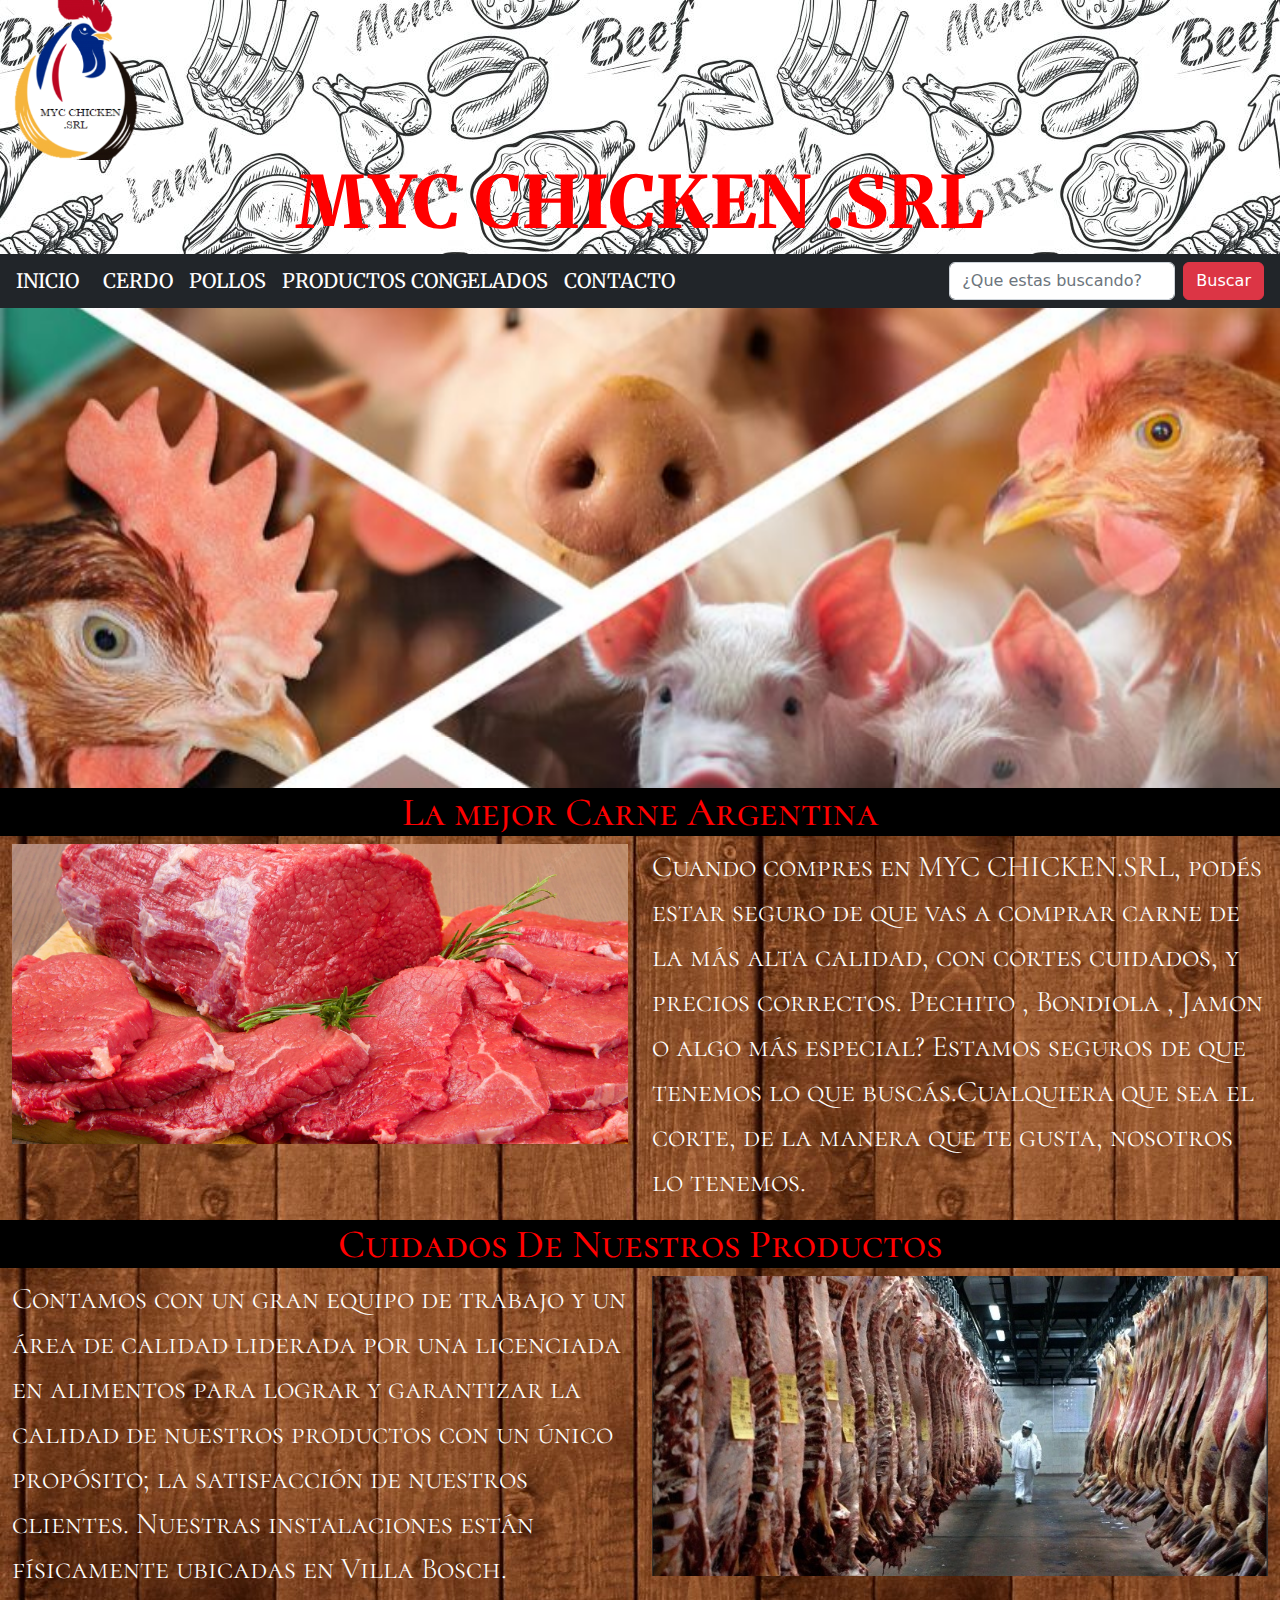
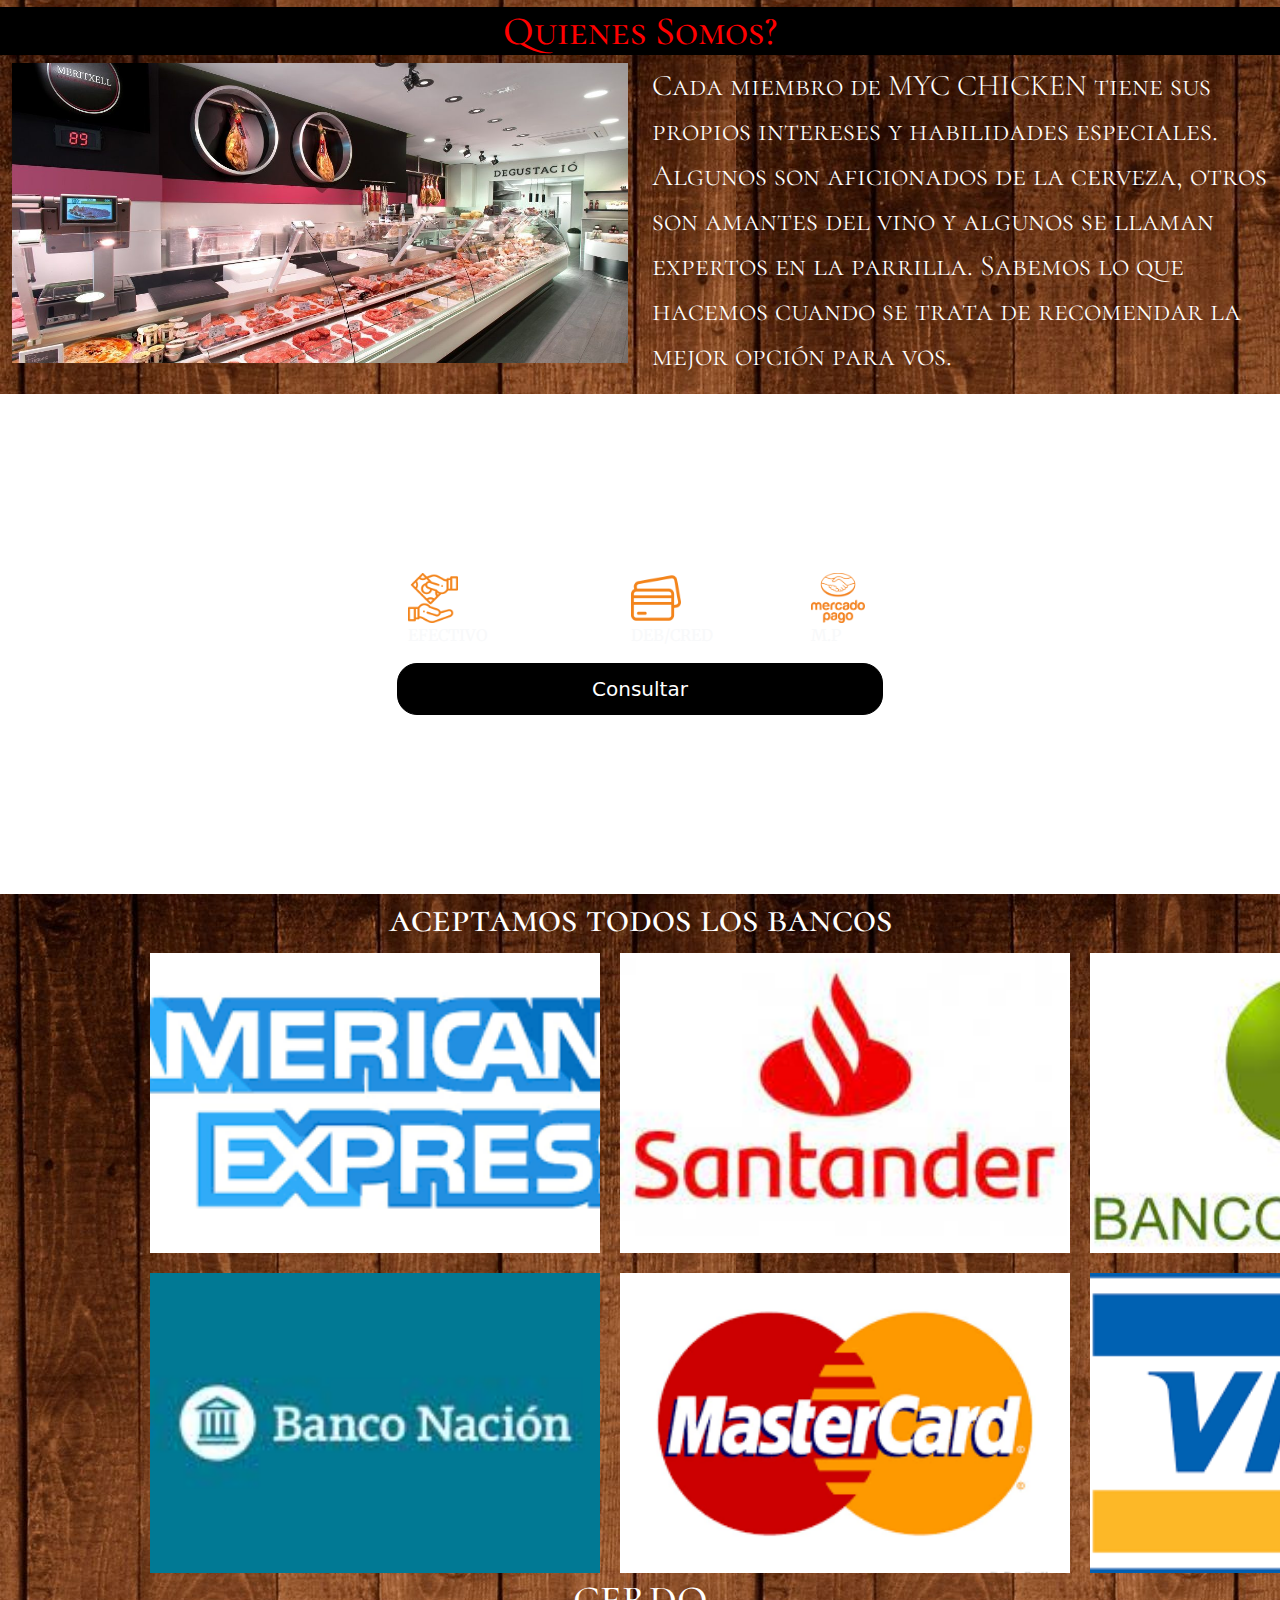
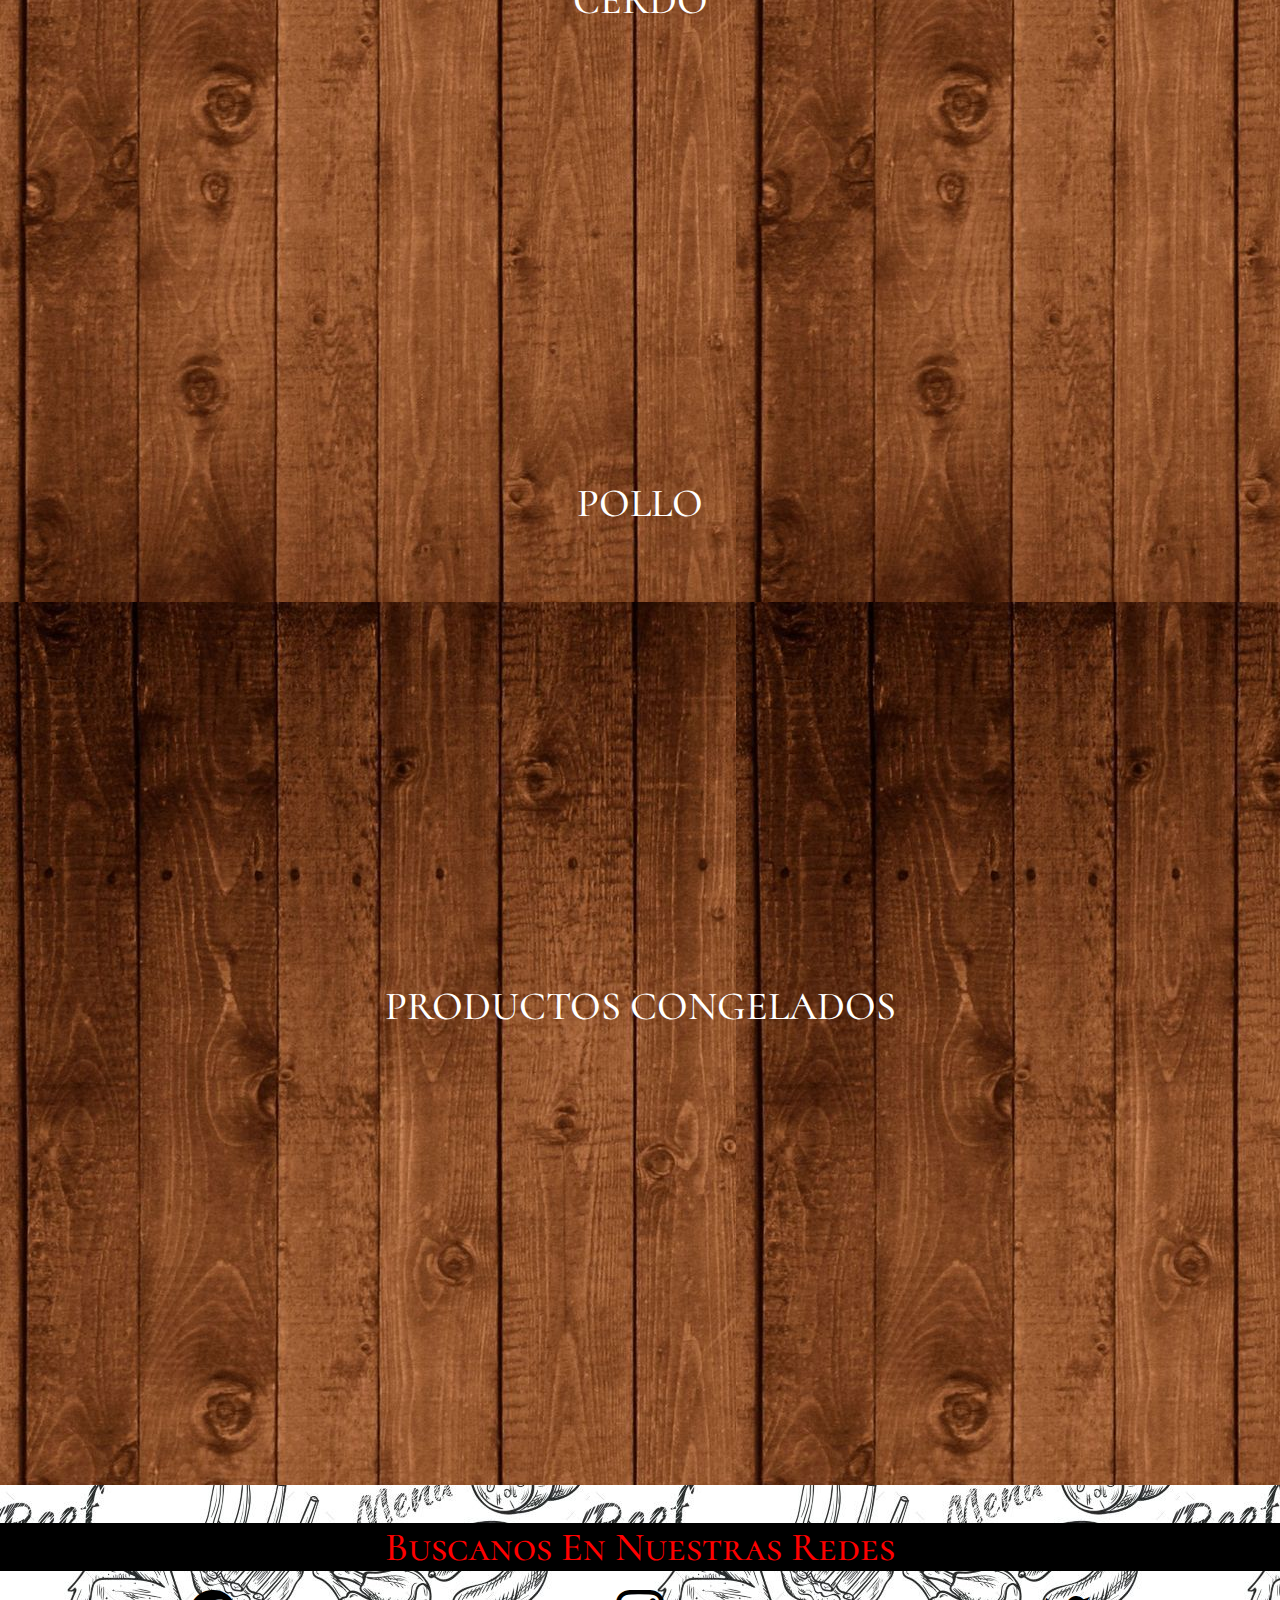
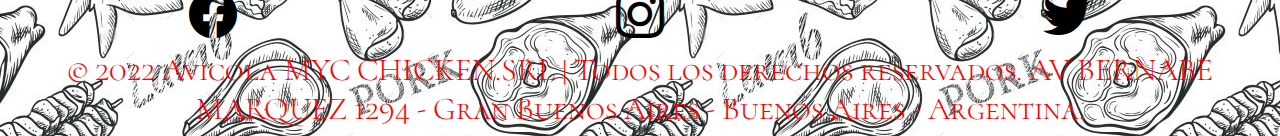
==== index.html @ 7151200e "faltan correcciones menores y medias" ====
<!DOCTYPE html>
<html lang="en">
<head>
    <meta charset="UTF-8">
    <meta http-equiv="X-UA-Compatible" content="IE=edge">
    <meta name="viewport" content="width=device-width, initial-scale=1.0">
    <link rel="preconnect" href="https://fonts.googleapis.com">
    <link rel="preconnect" href="https://fonts.gstatic.com" crossorigin>
    <link href="https://fonts.googleapis.com/css2?family=Cormorant+SC:wght@700&family=Merriweather:ital,wght@1,900&display=swap" rel="stylesheet">
    <link rel="stylesheet" href="https://cdn.jsdelivr.net/npm/bootstrap-icons@1.9.1/font/bootstrap-icons.css">
    <link href="https://unpkg.com/aos@2.3.1/dist/aos.css" rel="stylesheet">
    <link rel="stylesheet" href="./css/bootstrap.css">
    <link rel="stylesheet" href="./css/styles.css">
    <meta name="description" content="Distribuidora avicola mayorista y minorista en Villa Bosch,La mejor calidad en cortes de Cerdo , Pollo , Patitas , Nuggets , Huevos y mucho mas!">
    <meta name="author" content="Diaz Arainte Tomas">
    <title>Avicola|Pollo , Cerdo y producto Congelados en Villa Bosch </title>
</head>
  <body>
    <!----------- header ------------->
   <header>
      <div class="container-fluid">
        <div class="row">
          <div>
            <img class="logo" src="./img/logonuevo1.jpeg.png" alt="logo-myc-chicken">
          </div>
          <div>
            <h1 class=" col text-center  titulo">MYC CHICKEN .SRL</h1>
          </div>
        </div>
      </div>
      <nav class="navbar navbar-expand-lg  bg-dark p-1">
        <div class="container-fluid">
          <a class="navbar-brand" href="./index.html">
            <span class="text-bg-dark nav">INICIO</span>
          </a>
          <button class="navbar-toggler" type="button" data-bs-toggle="collapse" data-bs-target="#navbarSupportedContent" aria-controls="navbarSupportedContent" aria-expanded="false" aria-label="Toggle navigation">
            <span class="navbar-toggler-icon"></span>
          </button>
          <div class="collapse navbar-collapse" id="navbarSupportedContent">
            <ul class="navbar-nav me-auto mb-2 mb-lg-0">
              <li class="nav-item">
                <a class="nav-link active" aria-current="page" href="./pages/cerdo.html">
                  <span class="text-bg-dark nav">CERDO</span>
                </a>
              </li>
              <li class="nav-item">
                <a class="nav-link" href="./pages/pollos.html">
                  <span class="text-bg-dark nav">POLLOS</span>
                </a>
              </li>
              <li class="nav-item">
                <a class="nav-link" href="./pages/productoscongelados.html">
                  <span class="text-bg-dark nav">PRODUCTOS CONGELADOS</span>
                </a>
              </li>
              <li class="nav-item">
                <a class="nav-link" href="./pages/contacto.html">
                  <span class="text-bg-dark nav">CONTACTO</span>
                </a>
              </li>
            </ul>
            <form class="d-flex" role="search">
              <input class="form-control me-2" type="search" placeholder="¿Que estas buscando?" aria-label="Search">
              <button class="btn btn-danger" type="submit">Buscar</button>
            </form>
          </div>
        </div>
      </nav>
      
    </header>
    <!------------ main -------------->
    <main>
      <section class="mainstart">
          <article>
            <div id="carouselExampleSlidesOnly" class="carousel  slide"   data-bs-ride="carousel">
              <div class="carousel-inner">
                <div class="carousel-item active" data-bs-interval=3000>
                  <img src="./img/AvesyCerdos.jpg" class="carousel-img d-block w-100" height="500px" alt="staff-MYCCHICKEN">
                </div>
                <div class="carousel-item" data-bs-interval=3000>
                  <img src="./img/caro3.jpg" class="carousel-img d-block w-100" height="500px" alt="staff-MYCCHICKEN">
                </div>
                <div class="carousel-item" data-bs-interval=3000>
                  <img src="./img/caro.png" class="carousel-img d-block w-100" height="500px"  alt="staff-MYCCHICKEN">
                </div>
              </div>
            </div>
          </article>
       <div class="text-center">
        <h2 class="subtitulo">La mejor Carne Argentina</h2>
       </div>
       <article class="container-fluid">
        <div class="row">
          <div class="col-lg-6">
            <img class="muestraimg"  src="./img/Carne.jpg"  alt="Nuestra-Carne">
          </div>
          <div class="texto col-lg-6 ">
            
              <p>Cuando compres en MYC CHICKEN.SRL, podés estar seguro de que vas a comprar carne de la más alta calidad, con cortes cuidados, y precios correctos. Pechito , Bondiola , Jamon o algo más especial? Estamos seguros de que tenemos lo que buscás.Cualquiera que sea el corte, de la manera que te gusta, nosotros lo tenemos.</p>
           </div>
        </div>
       </article>
       <div class="text-center">
       <h2 class="subtitulo">Cuidados De Nuestros Productos</h2>
       </div>
      
       <article class="container-fluid">
        <div class="row">
          <div class="texto col-lg-6 ">
            
              <p>
                Contamos con un gran equipo de trabajo y un área de calidad liderada por una licenciada en alimentos para lograr y garantizar la calidad de nuestros productos con un único propósito; la satisfacción de nuestros clientes. Nuestras instalaciones están físicamente ubicadas en Villa Bosch.</p>
           </div>
           <div class="col-lg-6 container-fluid ">
            <img class="muestraimg"  src="./img/cuidado2.jpg"alt="Cuidados-carne">
          </div>
        </div>
       </article>
          <div class="text-center ">
            <h2 class="subtitulo">Quienes Somos?</h2>
          </div>
       <article class="container-fluid">
        <div class="row">
          <div class="col-lg-6 ">
            <img class="muestraimg"  src="./img/nosotros2.jpg" alt="Sobre-nosotros">
          </div>
          <div class="texto col-lg-6 ">
            <p>
              Cada miembro de MYC CHICKEN tiene sus propios intereses y habilidades especiales. Algunos son aficionados de la cerveza, otros son amantes del vino y algunos se llaman expertos en la parrilla. Sabemos lo que hacemos cuando se trata de recomendar la mejor opción para vos.</p>
              
           </div>
        </div>
       </article>
      </section>
      <!-----------------pagos-------------- -->
      <section class="parala" id="seccion1">
          <div class=" row d-flex justify-content-evenly  m-5">
             <div class="col-5">
               <img class="" src="./img/transfer.png" height="50px" alt="Efectivo">
               <p class="tarj text-light">EFECTIVO</p>
            </div>
            <div class="col-4">
              <img class="" src="./img/transfer2.png" height="50px" alt="Transferencia">
              <p class="tarj text-light">DEB/CRED</p>
            </div>
            <div class="col-2 ">
              <img class="" src="./img/transfer3.png" height="50px" alt="Mercado-pago">
              <p class="tarj text-light ">M.P</p>
            </div>
            <div class="d-grid gap-2">
              <button class="boton btn btn-secondary btn-lg" type="button">Consultar</button>
            </div>
          </div>
      </section>
      <!----------------------- main2 -------------------->
      <section class="mainend">
        <article>
          <div>
            <h2 class="subtitulo text-center">aceptamos todos los bancos</h2>
          </div>
          <section class="bancos">
            <div class="bancosimg">
              
                <img class="banco1" src="./img/american.png" alt="">
             
                <img class="banco2"  src="./img/santander.jpg" alt="">
             
                <img class="banco3"  src="./img/comafi.jpg" alt="">
              
                <img class="banco4"  src="./img/nacion.jpg" alt="">
              
                <img class="banco5"  src="./img/master.png" alt="">
              
                <img class="banco6"  src="./img/visa.png" alt="">
              
            </div>
          </section>
          <div>
          <h2 class="subtitulo text-center">
            CERDO
          </h2>
          </div>
          <div class="card-group">
            <div data-aos="zoom-in-right" data-aos-duration="1500" class="card">
              <img src="./img/lechon.jpg" class="cardimg card-img-top " width="400px"  alt="Venta-Lechon">
              <div class="card-bodyy">
                <h5 class="subtitulo text-center ">Lechon</h5>
                <div class="text-center">
                  <a class="botonCerdo btn btn-danger " href="./pages/cerdo.html" role="button"><img class="carrito" src="./img/carrito2.png" height="35" width="35" alt="Carrito-Comprar" >COMPRAR</a>
                </div>
              </div>
            </div>
            <div data-aos="zoom-in"data-aos-duration="1500" class="card">
              <img src="./img/pechito.jpg" class="cardimg card-img-top"width="320px" alt="Pechito-cerdo">
              <div class="card-bodyy">
                <h5 class="subtitulo text-center">Pechito</h5>
                <div class="text-center">
                  <a class="botonCerdo btn btn-danger " href="./pages/cerdo.html" role="button"><img class="" src="./img/carrito2.png" height="25" width="25" alt="Carrito-Comprar" >Comprar</a>
                </div>
              </div>
            </div>
            <div data-aos="zoom-in-left"data-aos-duration="1500" class="card">
              <img src="./img/bondiola.jpg" class="cardimg card-img-top" width="320px" alt="Bondiola">
              <div class="card-bodyy">
                <h5 class="subtitulo text-center">Bondiola</h5>
                <div class="text-center">
                  <a class="botonCerdo btn btn-danger " href="./pages/cerdo.html" role="button"><img class="" src="./img/carrito2.png" height="25" width="25" alt="Carrito-Comprar" >Comprar</a>
                </div>
              </div>
            </div>
          </div>
        </article>
        <article>
          <div>
            <h2 class="subtitulo text-center ">
              POLLO
            </h2>
            </div>
            <div class="card-group">
              <div data-aos="zoom-in-right"data-aos-duration="1500" class="card">
                <img src="./img/polloentero.jpg" class="cardimg card-img-top" width="320px" alt="Pollo-entero">
                <div class="card-bodyy">
                  <h5 class="subtitulo text-center">Pollo entero</h5>
                  <div class="text-center">
                    <a class="botonPollo btn btn-danger" href="./pages/pollos.html" role="button"><img class="" src="./img/carrito2.png" height="25" width="25" alt="Carrito-Comprar" >Comprar</a>
                  </div>
                </div>
              </div>
              <div data-aos="zoom-in"data-aos-duration="1500" class="card">
                <img src="./img/pata y muslo.jpg" class="cardimg card-img-top" width="320px"  alt="Pata-y-muslo">
                <div class="card-bodyy">
                  <h5 class="subtitulo text-center">Pata y Muslo</h5>
                  <div class="text-center">
                    <a class="botonPollo btn btn-danger " href="./pages/pollos.html" role="button"><img class="" src="./img/carrito2.png" height="25" width="25" alt="Carrito-Comprar" >Comprar</a>
                  </div>
                </div>
              </div>
              <div data-aos="zoom-in-left"data-aos-duration="1500" class="card">
                <img src="./img/supremas.jpg" class="cardimg card-img-top" width="320px"  alt="Supremas-Pollo">
                <div class="card-bodyy">
                  <h5 class="subtitulo text-center">Supremas</h5>
                  <div class="text-center">
                    <a class="botonPollo btn btn-danger " href="./pages/pollos.html" role="button"><img class="" src="./img/carrito2.png" height="25" width="25" alt="Carrito-Comprar" >Comprar</a>
                  </div>
                </div>
              </div>
            </div>
        </article>
        <article>
          <div>
            <h2 class="subtitulo text-center ">
            PRODUCTOS CONGELADOS
            </h2>
          </div>
          <div class="card-group">
            <div data-aos="zoom-in-right"data-aos-duration="1500" class="card">
              <img src="./img/nuggets3.jpg" class="cardimg card-img-top" width="320px" alt="Nuggets-pollo">
              <div class="card-bodyy">
                <h5 class="subtitulo text-center">Nuggets</h5>
                <div class="text-center">
                  <a class="botonCongelados btn btn-danger " href="./pages/productoscongelados.html" role="button"><img class="" src="./img/carrito2.png" height="25" width="25" alt="Carrito-Comprar" >Comprar</a>
                </div>
              </div>
            </div>
          <div data-aos="zoom-in"data-aos-duration="1500" class="card">
            <img src="./img/patitas7.jpg"  class="cardimg card-img-top" width="320px" alt="Patitas-pollo">
            <div class="card-bodyy">
              <h5 class=" subtitulo  text-center">Patitas</h5>
              <div class="text-center">
                <a class="botonCongelados btn btn-danger " href="./pages/productoscongelados.html" role="button"><img class="" src="./img/carrito2.png" height="25" width="25" alt="Carrito-Comprar" >Comprar</a>
              </div>
            </div>
          </div>
          <div data-aos="zoom-in-left"data-aos-duration="1500" class="card">
              <img src="./img/medallon3.jpg" class="cardimg card-img-top" width="320px" alt="Medallon-jamon">
              <h5 class="subtitulo text-center">Medallon de Pollo</h5>
              <div class="text-center">
                <a class="botonCongelados btn btn-danger " href="./pages/productoscongelados.html" role="button"><img class="" src="./img/carrito2.png" height="25" width="25" alt="Carrito-Comprar" >Comprar</a>
              </div>
            </div>
          </div>
        </article>
      </section>
    </main>
    <!---------------------- footer -------------------->
  <footer>
      <div class="footer">
        <div class="buscanos">
          <h2 class="subtitulo">Buscanos En Nuestras Redes</h2>
        </div>
        <div class="redes">
          <a class="redes"  href="http://www.facebook.com/Granja-ADT-112152821348985/?ref=page_internal"><i class="bi-facebook"></i></a>
          <a class="redes" href="http://www.instagram.com/granjaadt/"><i class="insta bi-instagram"></i></a>
          <a class="redes" href="http://www.facebook.com/Granja-ADT-112152821348985/?ref=page_internal"><i class="bi-twitter"></i></a>
        </div>
      </div>
      <div class="textfooter">
        <div class="footertext">
          <h6 class="texto">© 2022 Avicola MYC CHICKEN.SRL | Todos los derechos reservados. AV BERNABE MARQUEZ 1294 - Gran Buenos Aires - Buenos Aires - Argentina. </h6>
        </div>
      </div> 
    </footer>
    <script src="https://unpkg.com/aos@2.3.1/dist/aos.js"></script>
    <script>
      AOS.init();
    </script>
    <script src="./js/bootstrap.js"></script>
  </body>
</html>
---- css/styles.css ----
* {
  margin: 0;
  padding: 0;
}

.mainstart p {
  font-family: "Cormorant SC", serif;
  font-size: 30px;
}

h2 {
  font-family: "Cormorant SC", serif;
}

header nav ul li {
  font-size: 18px;
}

.buscanos {
  text-align: center;
  margin-top: 1cm;
}

.textfooter {
  display: flex;
  justify-content: center;
  align-items: center;
  color: red;
  text-align: center;
}

.redes {
  font-size: 3rem;
  color: black;
  display: flex;
  justify-content: space-around;
}

.insta:hover {
  color: red;
}

footer h2 {
  color: red;
}

.titulo2 {
  border: solid 2px;
  color: red;
  background-color: black;
  margin-bottom: 30px;
}

.subtitulo {
  font-family: "Cormorant SC", serif;
}

.nav {
  font-family: "Merriweather", serif;
  font-size: 20px;
}

.tarj {
  font-family: "Merriweather", serif;
}

.texto {
  font-size: 2rem;
  font-weight: 100;
  font-family: "Cormorant SC", serif;
}

.subtitulo {
  font-size: 2.5rem;
  font-weight: 500;
}

.titulo {
  font-size: 4.5rem;
  font-weight: 800;
  font-family: "Merriweather", serif;
}

.muestraimg {
  height: 300px;
  width: 100%;
  margin-bottom: 10px;
}

.titulo {
  color: red;
}

.mainend h2 {
  color: white;
}

.mainstart h2 {
  background-color: black;
  color: red;
}

footer h2 {
  background-color: black;
}

p {
  color: white;
}

h5 {
  color: white;
}

footer {
  background-image: url(../img/fondo3.jpg);
}

.footer {
  display: flex;
  flex-direction: column;
}

header {
  background-image: url(../img/fondo3.jpg);
}

.boton, .botonCongelados, .botonPollo, .botonCerdo {
  background-color: black;
  text-align: center;
  color: white;
  border-radius: 20px;
  padding: 10px;
  padding-left: 50px;
  padding-right: 50px;
  border: 1px solid black;
}
.boton:hover, .botonCongelados:hover, .botonPollo:hover, .botonCerdo:hover {
  filter: opacity(85%);
  background-color: white;
  color: black;
}

.botonCerdo {
  background-color: red;
  color: white;
  font-size: 20px;
}

.botonPollo {
  background-color: red;
  color: white;
}

.botonCongelados {
  background-color: red;
  color: white;
}

.carousel-inner {
  max-height: 30rem;
}

.bancos {
  padding: 3px 150px;
}

.bancosimg {
  display: grid;
  gap: 20px;
  grid-template-columns: repeat(3, 1fr);
  grid-template-areas: "banco1 banco2 banco3" "banco4 banco5 banco6";
}

.bancosimg img {
  width: 450px;
  height: 300px;
}

.banco1 {
  grid-area: banco1;
}

.banco2 {
  grid-area: banco2;
}

.banco3 {
  grid-area: banco3;
}

.banco4 {
  grid-area: banco4;
}

.banco5 {
  grid-area: banco5;
}

.banco6 {
  grid-area: banco6;
}

#seccion1 {
  background-image: url(../img/fondopagos.jpg);
  display: flex;
  align-items: center;
  justify-content: space-evenly;
  color: white;
}

.parala {
  background: fixed no-repeat;
  background-size: cover;
  height: 500px;
  width: 100%;
}

.logo {
  height: 10rem;
  width: 8rem;
  object-fit: cover;
}

.mainstart {
  background-image: url(../img/fondomadera2.jpg);
}

.mainend {
  background-image: url(../img/fondomadera2.jpg);
}

.fondo1 {
  background-image: url(../img/fondomadera2.jpg);
}

.contact {
  background-image: url(../img/fondomadera2.jpg);
}

img {
  object-fit: cover;
}

.cardimg {
  height: 300px;
}

.card-body {
  height: 130px;
}

.card-bodyy {
  height: 130px;
}

.card {
  margin: 15px;
  background-color: black;
  border-radius: 30px;
}

.cardpages {
  overflow: hidden;
  box-shadow: 0px 1px 10px rgba(0, 0, 0, 0.2);
  transition: all 400ms ease;
}

.cardpages:hover {
  box-shadow: 10px 20px 25px rgba(0, 0, 0, 0.4);
  transform: translateY(-3%);
}

/*# sourceMappingURL=styles.css.map */
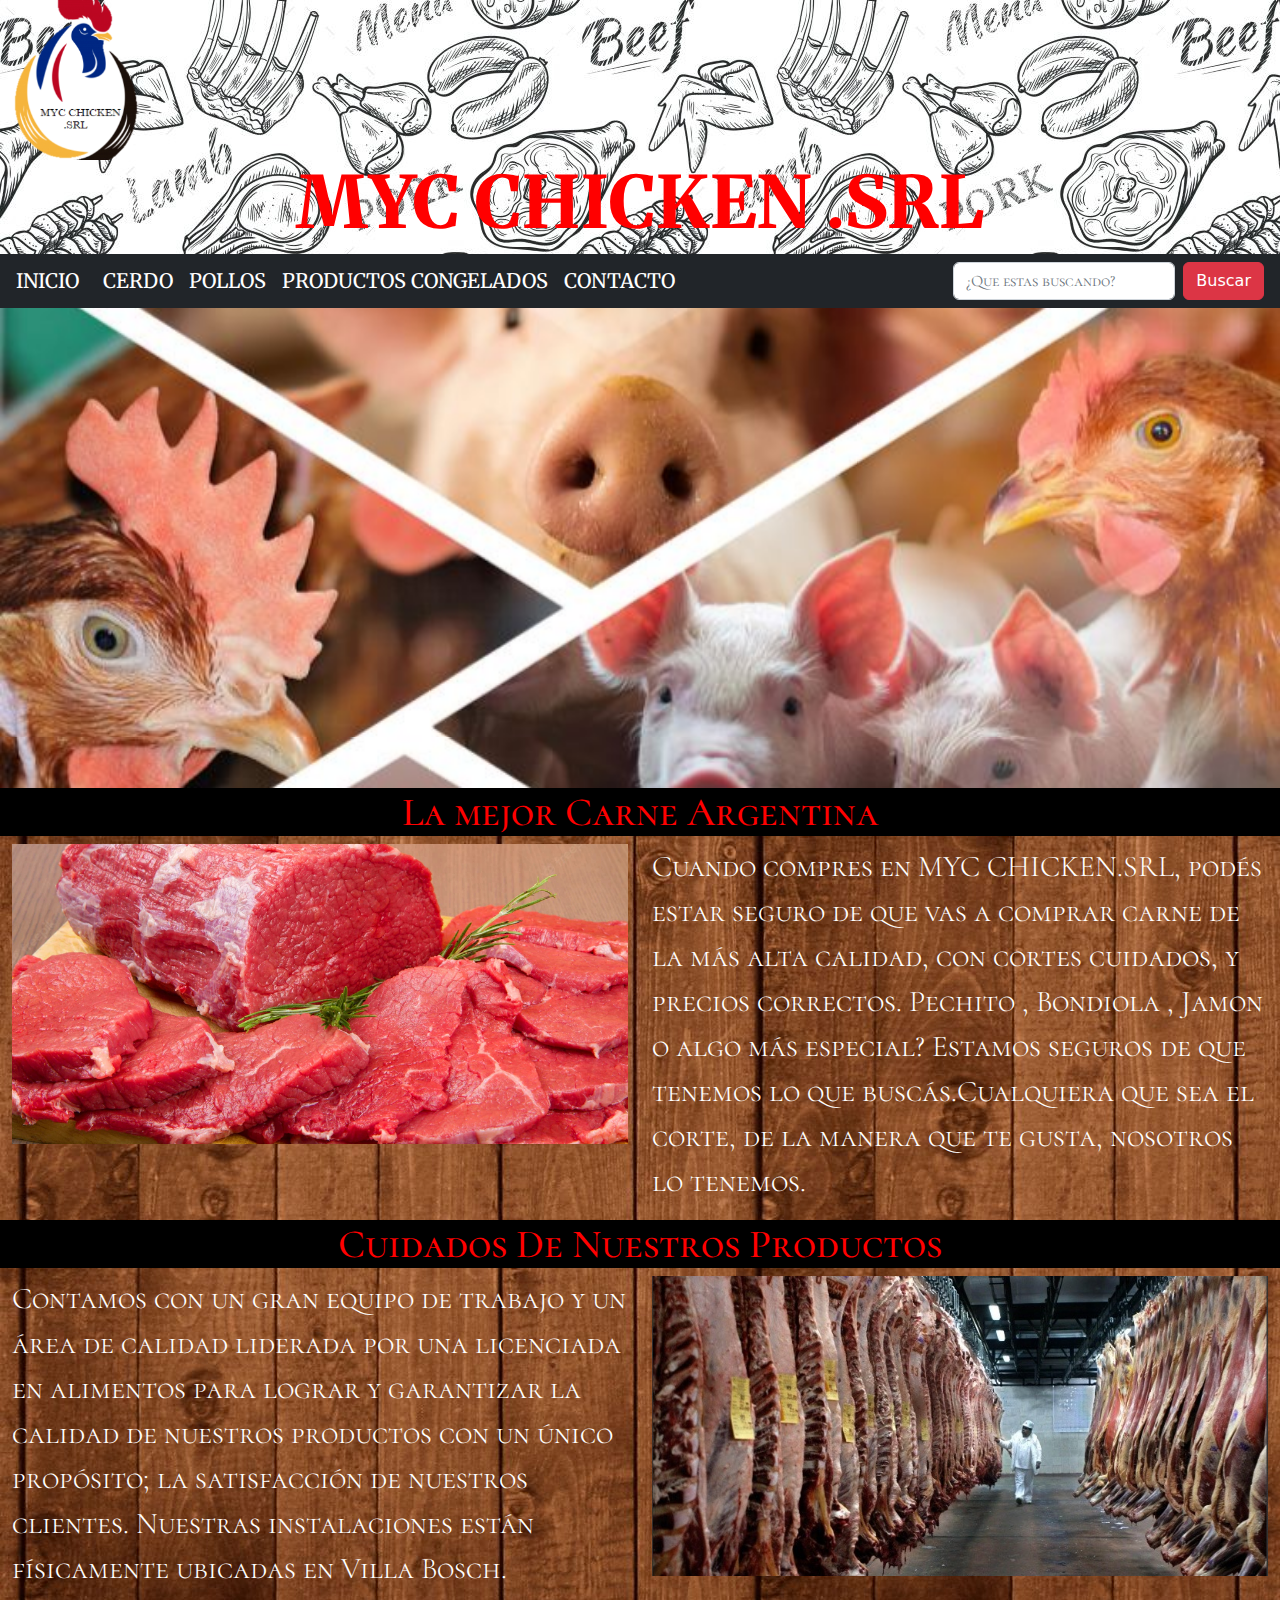
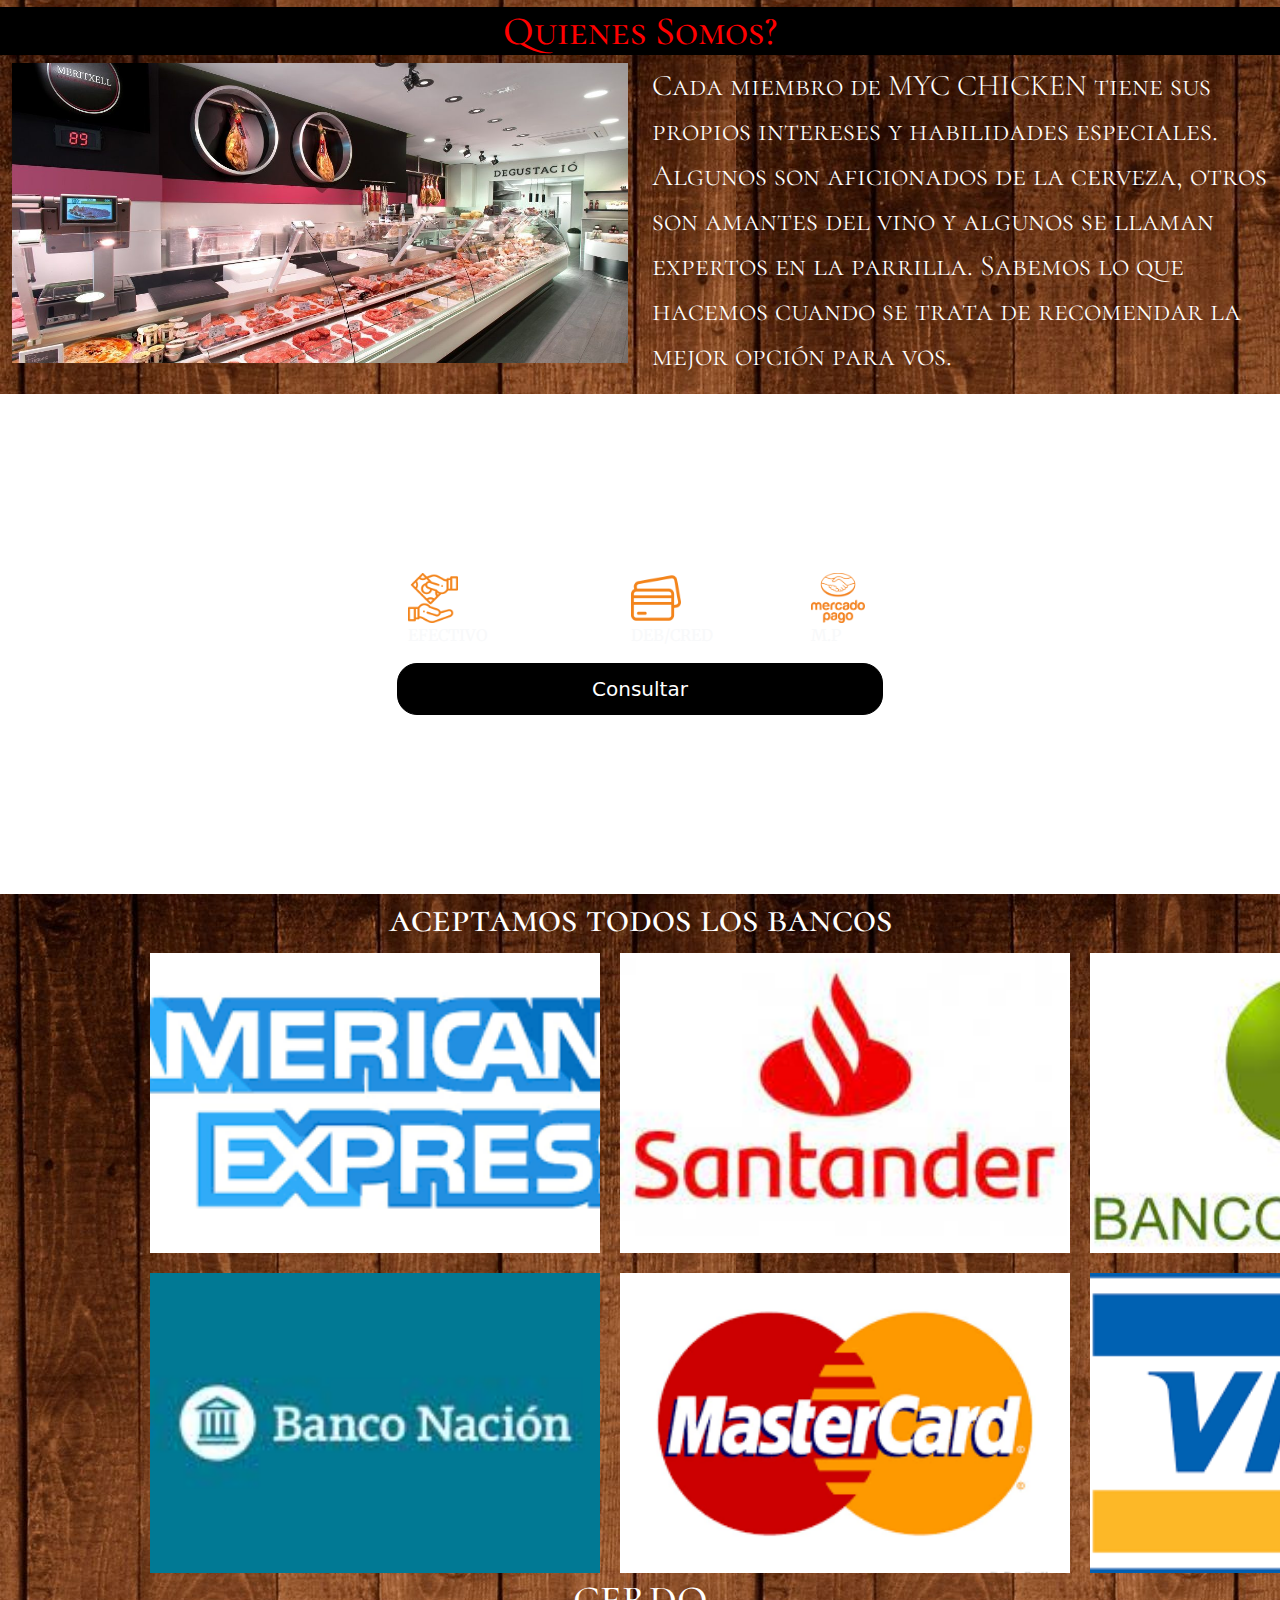
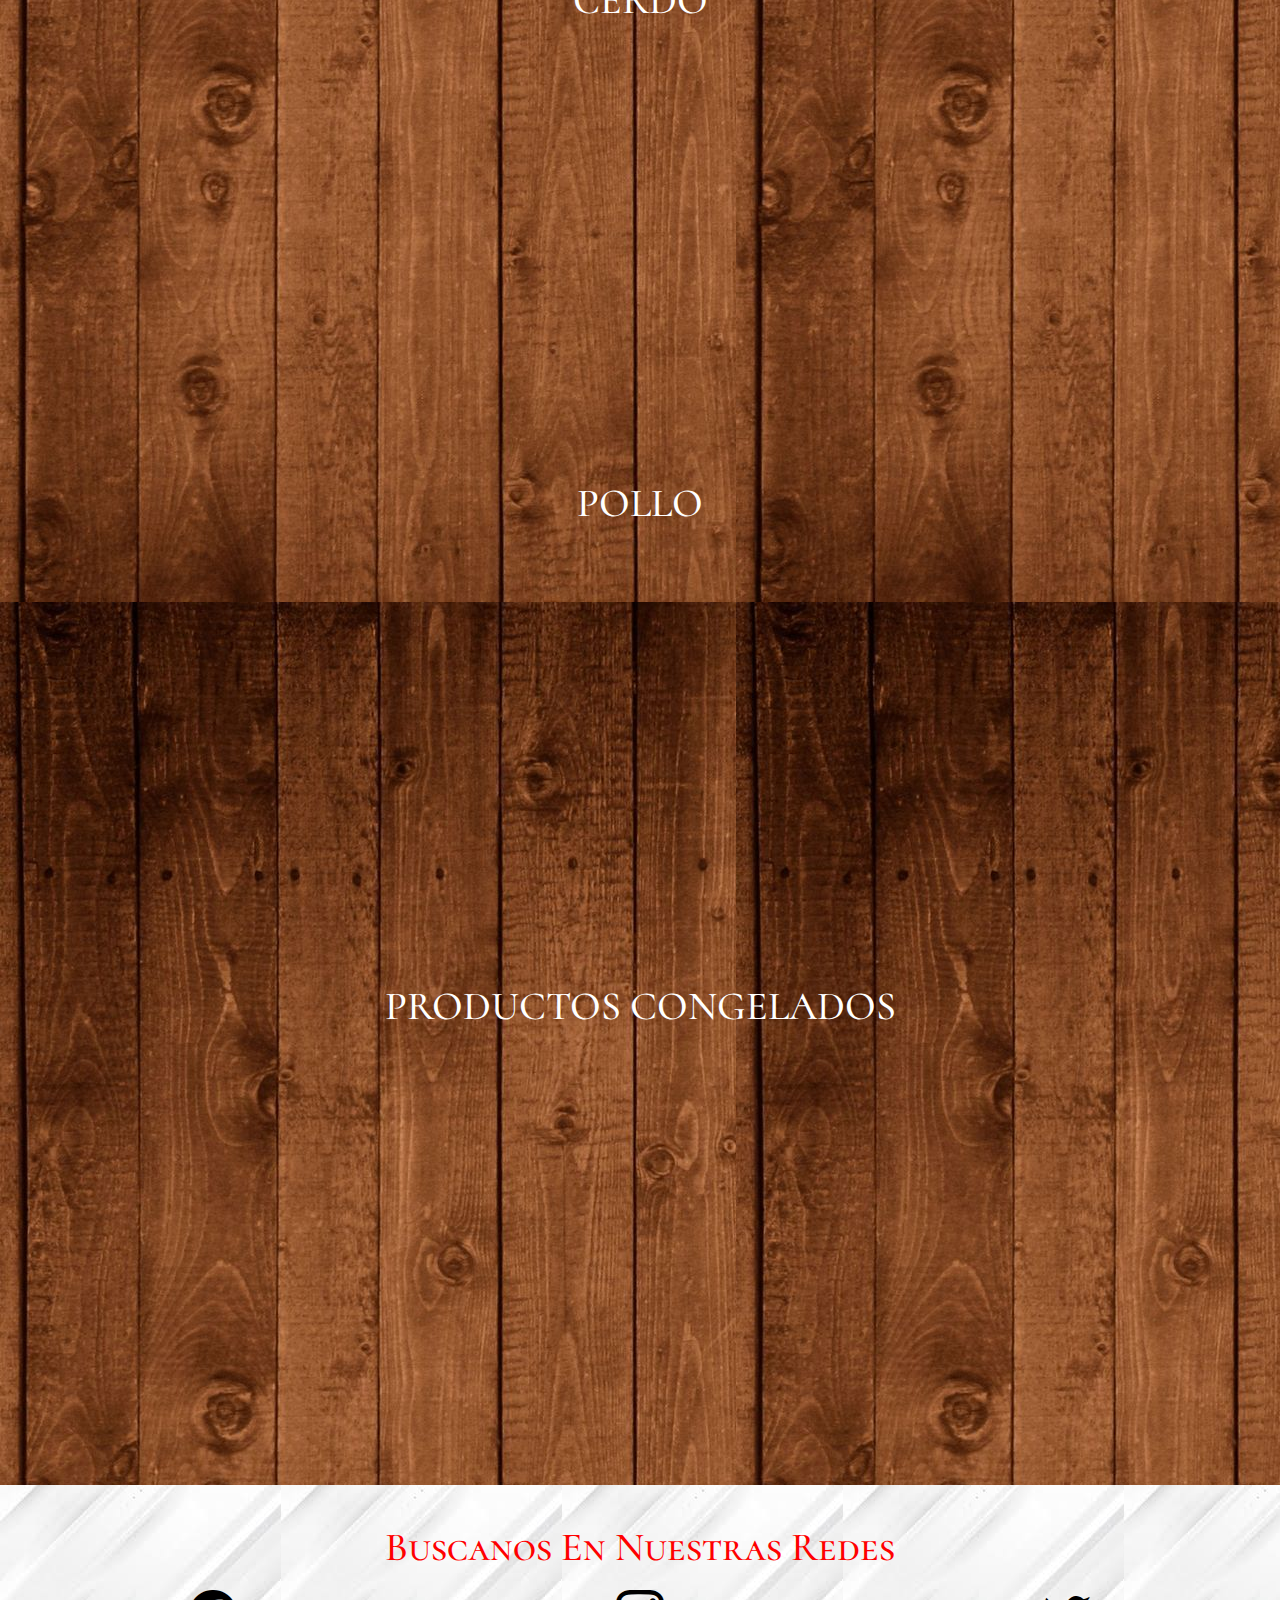
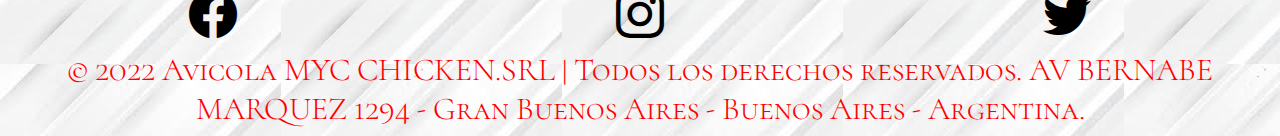
==== commit a33b1692: "faltan las media y detalles como alt y cambios menores" ====
--- a/index.html
+++ b/index.html
@@ -186,7 +186,7 @@
               <div class="card-bodyy">
                 <h5 class="subtitulo text-center ">Lechon</h5>
                 <div class="text-center">
-                  <a class="botonCerdo btn btn-danger " href="./pages/cerdo.html" role="button"><img class="carrito" src="./img/carrito2.png" height="35" width="35" alt="Carrito-Comprar" >COMPRAR</a>
+                  <a class="botonCerdo btn btn-danger " href="./pages/cerdo.html" role="button"><img class="carrito" src="./img/carrito2.png" height="35" width="35" alt="Carrito-Comprar" >Comprar</a>
                 </div>
               </div>
             </div>
--- a/css/styles.css
+++ b/css/styles.css
@@ -62,6 +62,16 @@
 
 .tarj {
   font-family: "Merriweather", serif;
+}
+
+.titulospages {
+  font-family: "Cormorant SC", serif;
+  font-size: 1.5rem;
+}
+
+button, input, textarea, label {
+  font-family: "Cormorant SC", serif;
+  font-size: 20px;
 }
 
 .texto {
@@ -100,10 +110,6 @@
   color: red;
 }
 
-footer h2 {
-  background-color: black;
-}
-
 p {
   color: white;
 }
@@ -113,7 +119,7 @@
 }
 
 footer {
-  background-image: url(../img/fondo3.jpg);
+  background-image: url(/img/fondofooter.jpg);
 }
 
 .footer {
@@ -125,7 +131,7 @@
   background-image: url(../img/fondo3.jpg);
 }
 
-.boton, .botonCongelados, .botonPollo, .botonCerdo {
+.boton, .enviar, .botonCongelados, .botonPollo, .botonCerdo {
   background-color: black;
   text-align: center;
   color: white;
@@ -135,7 +141,7 @@
   padding-right: 50px;
   border: 1px solid black;
 }
-.boton:hover, .botonCongelados:hover, .botonPollo:hover, .botonCerdo:hover {
+.boton:hover, .enviar:hover, .botonCongelados:hover, .botonPollo:hover, .botonCerdo:hover {
   filter: opacity(85%);
   background-color: white;
   color: black;
@@ -150,11 +156,19 @@
 .botonPollo {
   background-color: red;
   color: white;
+  font-size: 20px;
 }
 
 .botonCongelados {
   background-color: red;
   color: white;
+  font-size: 20px;
+}
+
+.enviar {
+  background-color: red;
+  color: white;
+  font-size: 20px;
 }
 
 .carousel-inner {
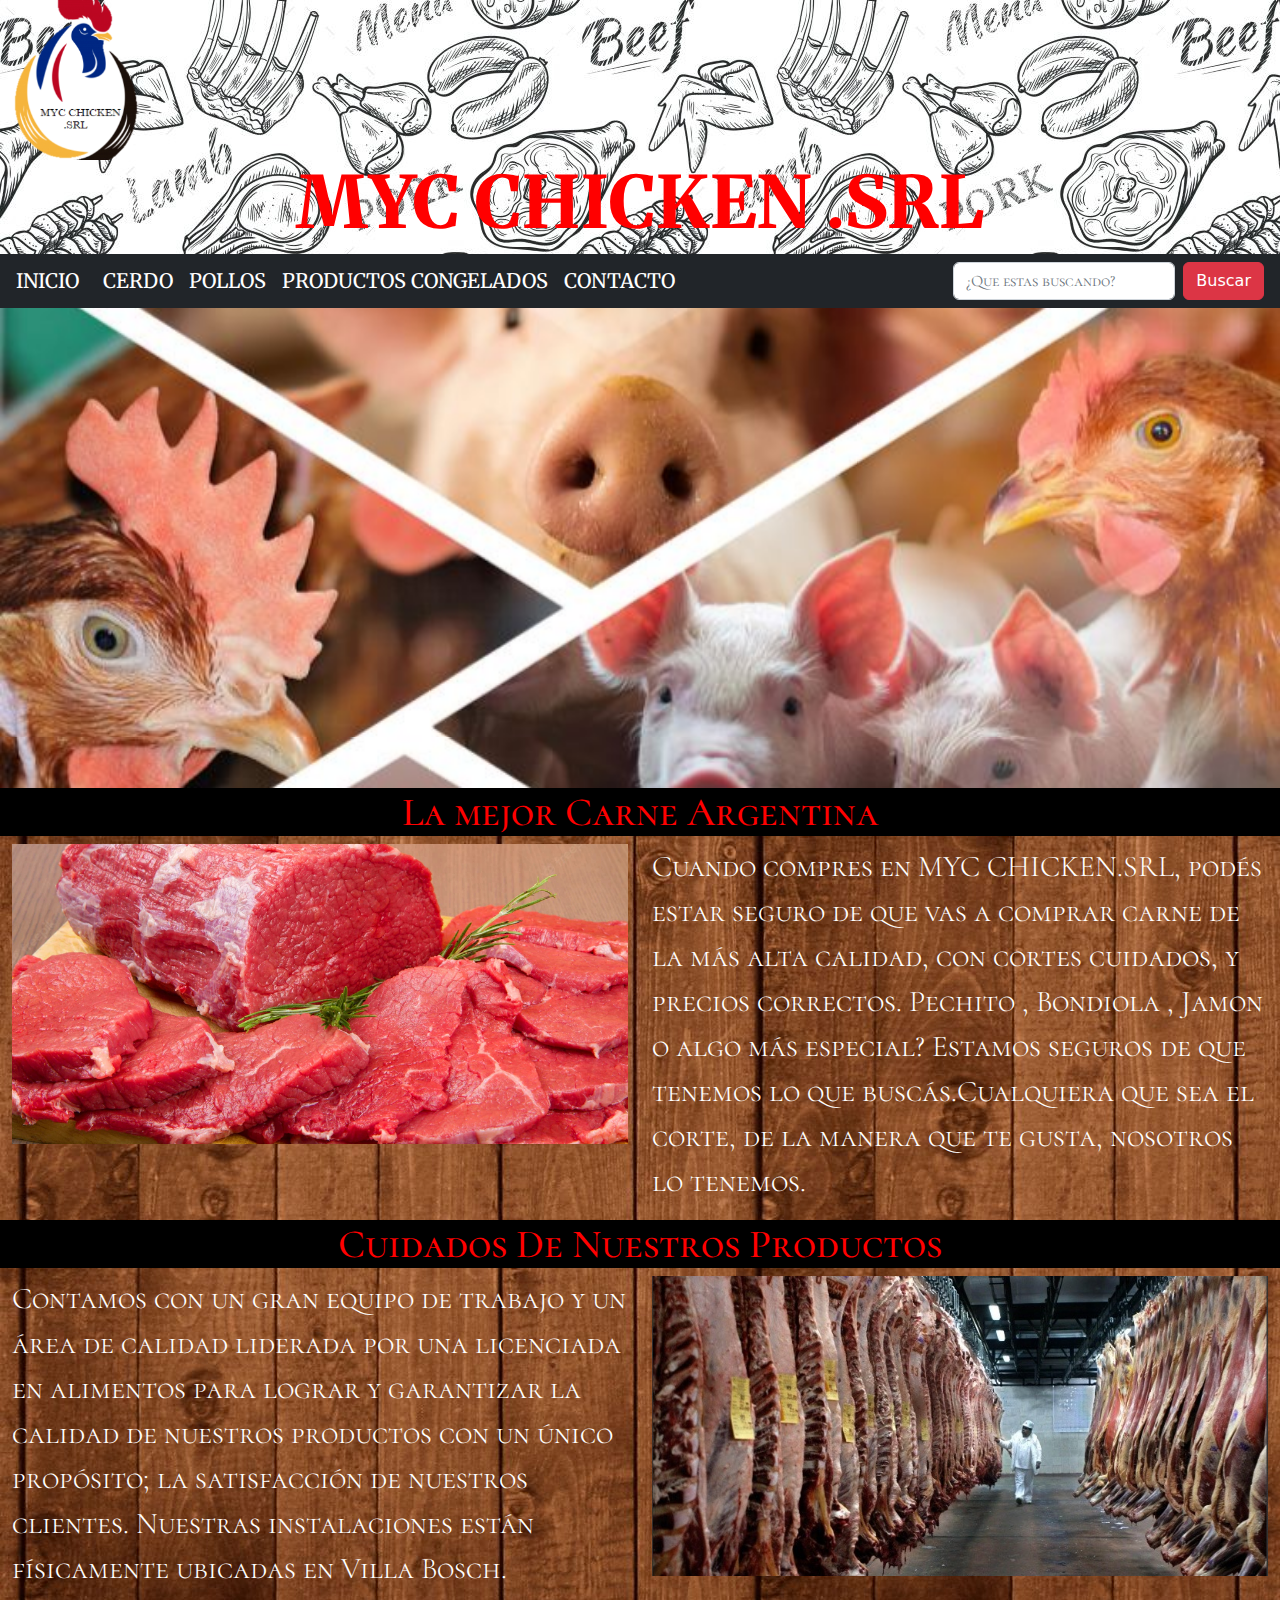
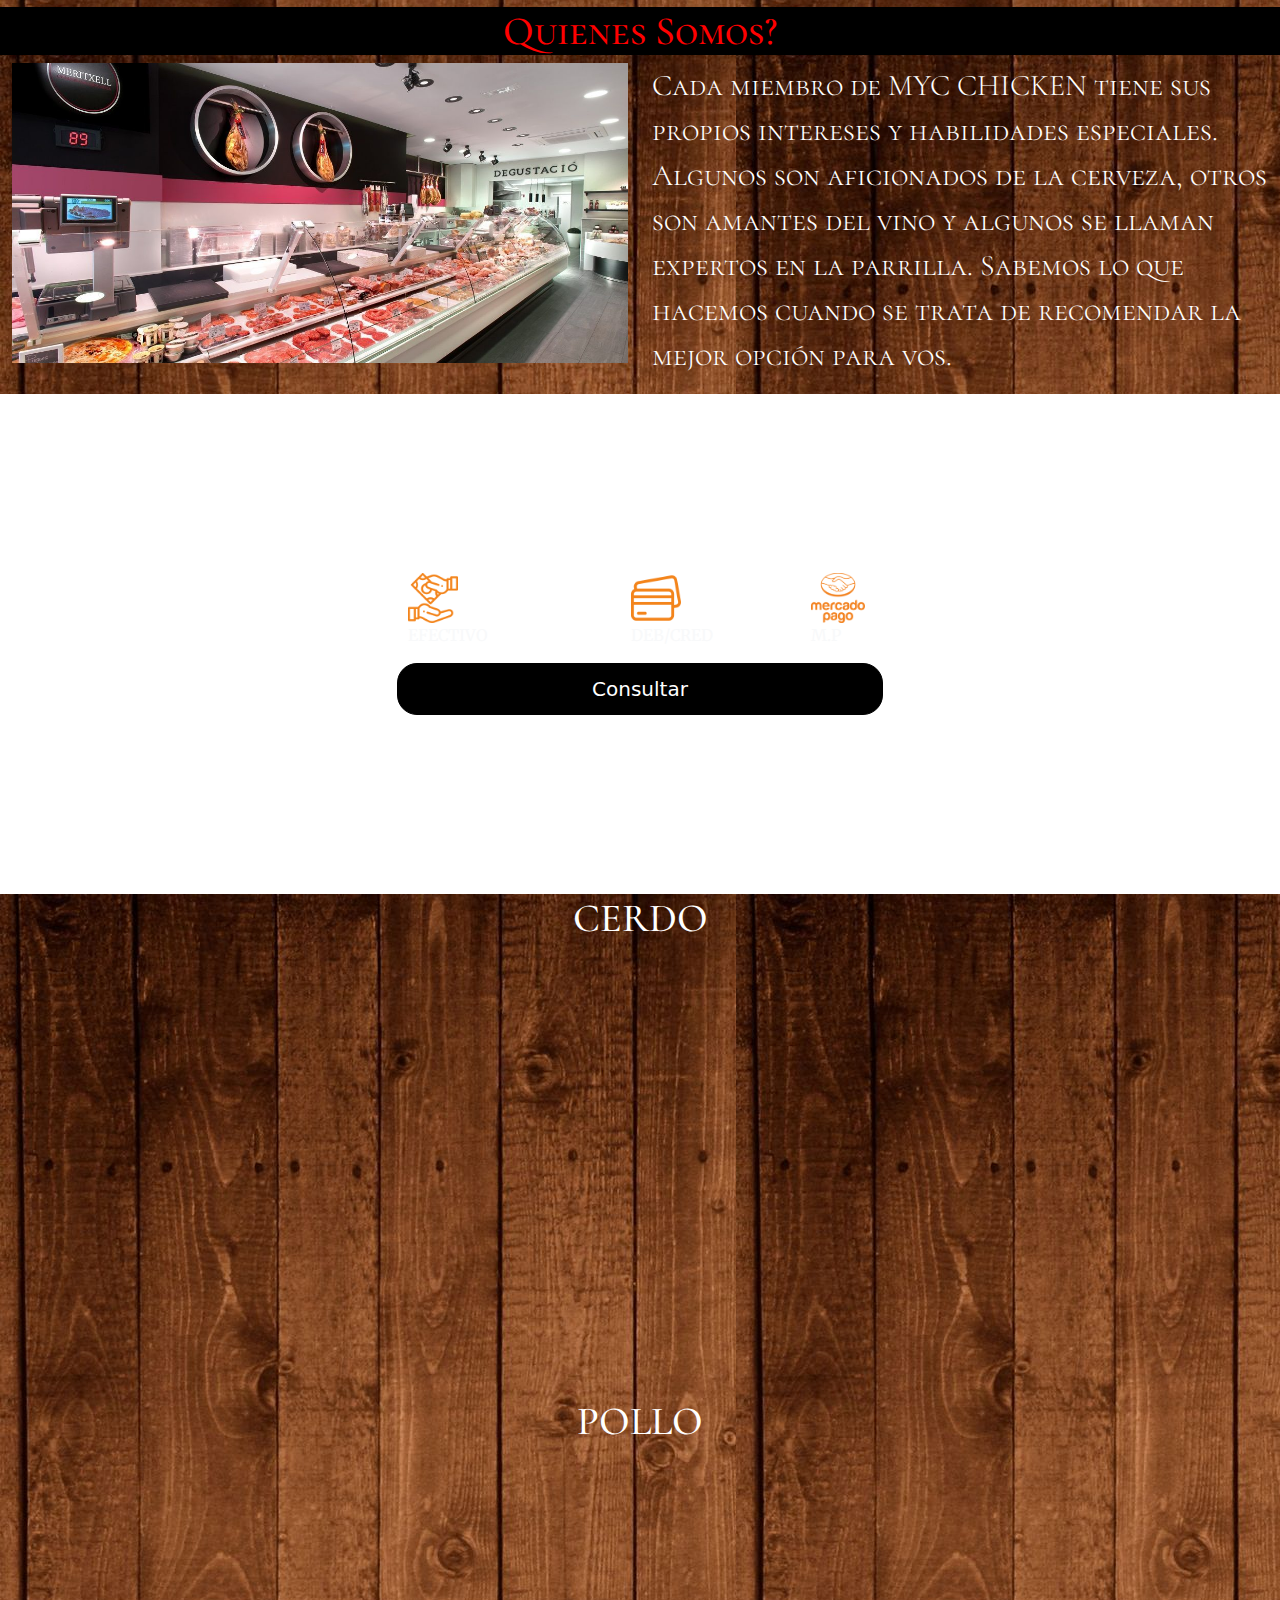
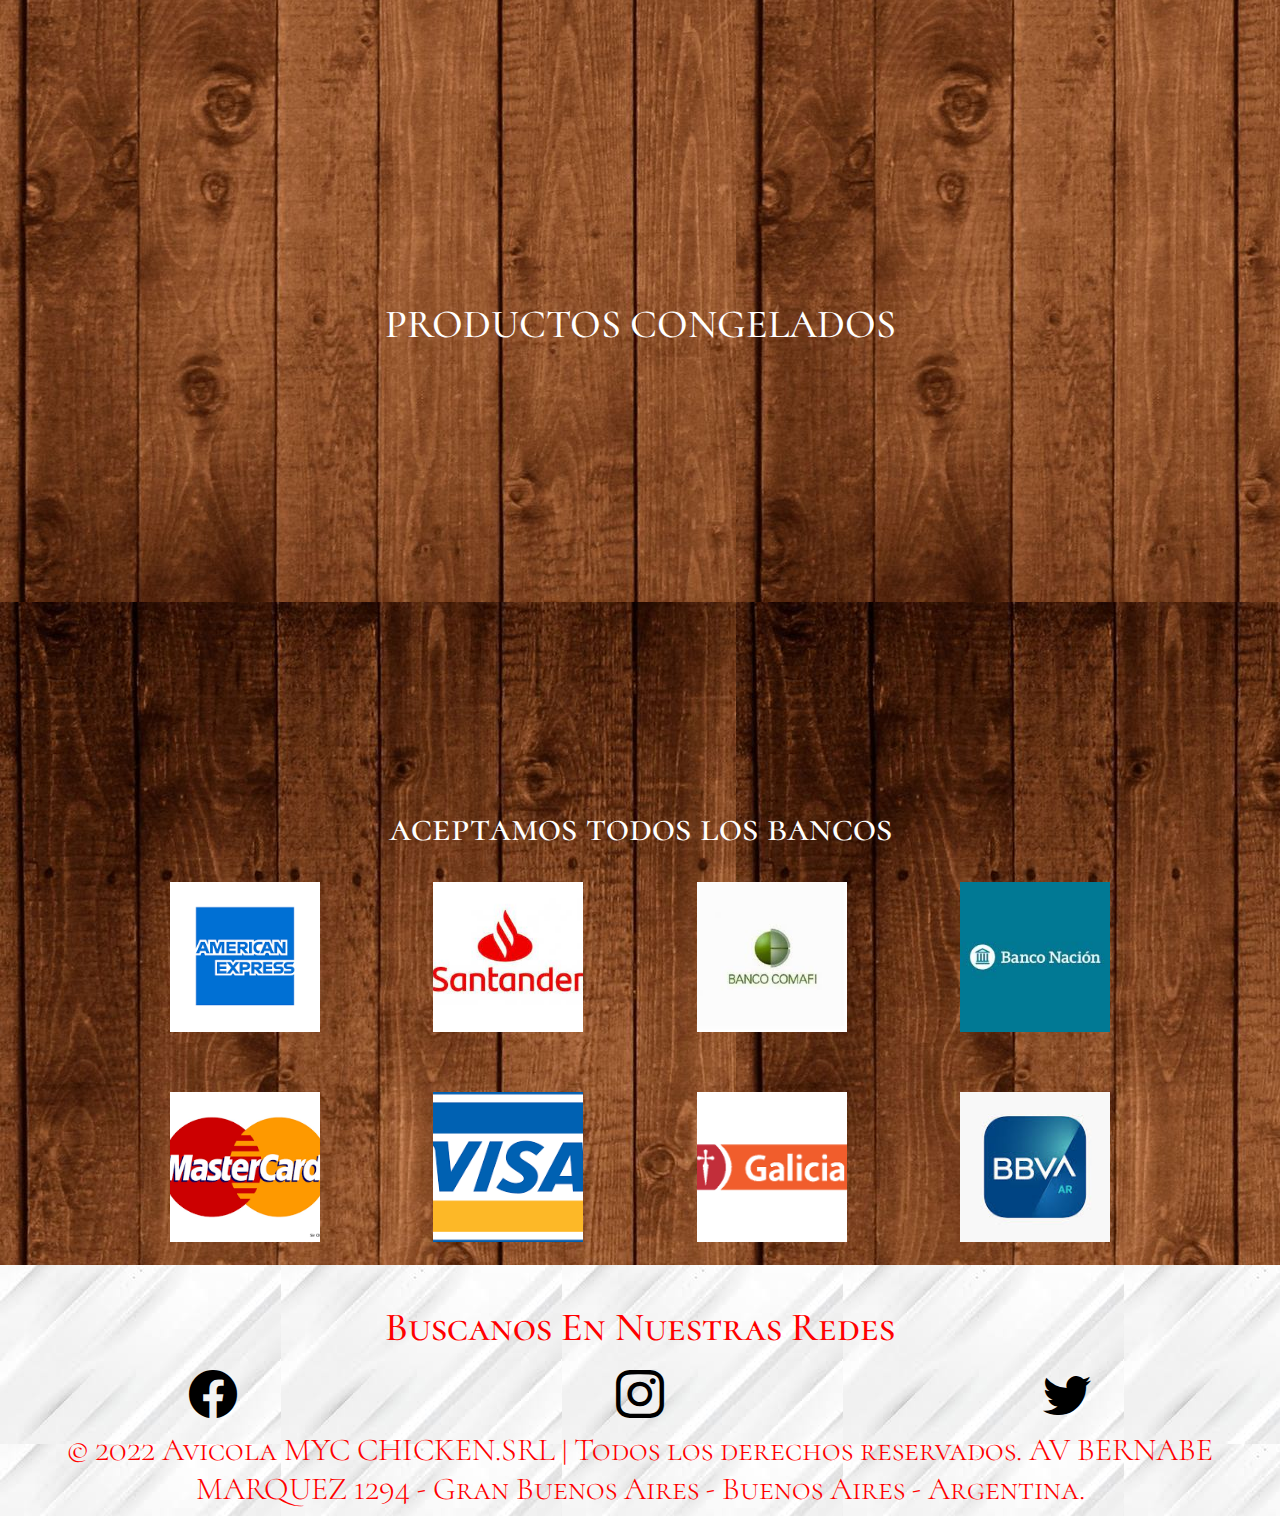
==== commit c9e50d39: "agregando el grid y media" ====
--- a/index.html
+++ b/index.html
@@ -154,27 +154,34 @@
       </section>
       <!----------------------- main2 -------------------->
       <section class="mainend">
-        <article>
+        <!-- <article>
           <div>
             <h2 class="subtitulo text-center">aceptamos todos los bancos</h2>
           </div>
           <section class="bancos">
             <div class="bancosimg">
               
-                <img class="banco1" src="./img/american.png" alt="">
+                <img class="banco1" src="./img/american2.png" alt="">
              
                 <img class="banco2"  src="./img/santander.jpg" alt="">
              
-                <img class="banco3"  src="./img/comafi.jpg" alt="">
+                <img class="banco3"  src="./img/comafi3.jpg" alt="">
               
                 <img class="banco4"  src="./img/nacion.jpg" alt="">
               
                 <img class="banco5"  src="./img/master.png" alt="">
               
                 <img class="banco6"  src="./img/visa.png" alt="">
-              
-            </div>
-          </section>
+
+                <img class="banco7" src="./img/galicia.png" alt="">
+
+                <img class="banco8" src="./img/bbva.jpg" alt="">
+
+
+                
+              
+            </div>
+          </section> -->
           <div>
           <h2 class="subtitulo text-center">
             CERDO
@@ -220,7 +227,7 @@
               <div data-aos="zoom-in-right"data-aos-duration="1500" class="card">
                 <img src="./img/polloentero.jpg" class="cardimg card-img-top" width="320px" alt="Pollo-entero">
                 <div class="card-bodyy">
-                  <h5 class="subtitulo text-center">Pollo entero</h5>
+                  <h5 class="subtitulo text-center">Pollo</h5>
                   <div class="text-center">
                     <a class="botonPollo btn btn-danger" href="./pages/pollos.html" role="button"><img class="" src="./img/carrito2.png" height="25" width="25" alt="Carrito-Comprar" >Comprar</a>
                   </div>
@@ -229,7 +236,7 @@
               <div data-aos="zoom-in"data-aos-duration="1500" class="card">
                 <img src="./img/pata y muslo.jpg" class="cardimg card-img-top" width="320px"  alt="Pata-y-muslo">
                 <div class="card-bodyy">
-                  <h5 class="subtitulo text-center">Pata y Muslo</h5>
+                  <h5 class="subtitulo text-center">Pata</h5>
                   <div class="text-center">
                     <a class="botonPollo btn btn-danger " href="./pages/pollos.html" role="button"><img class="" src="./img/carrito2.png" height="25" width="25" alt="Carrito-Comprar" >Comprar</a>
                   </div>
@@ -273,14 +280,43 @@
           </div>
           <div data-aos="zoom-in-left"data-aos-duration="1500" class="card">
               <img src="./img/medallon3.jpg" class="cardimg card-img-top" width="320px" alt="Medallon-jamon">
-              <h5 class="subtitulo text-center">Medallon de Pollo</h5>
+              <h5 class="subtitulo text-center">Medallon</h5>
               <div class="text-center">
                 <a class="botonCongelados btn btn-danger " href="./pages/productoscongelados.html" role="button"><img class="" src="./img/carrito2.png" height="25" width="25" alt="Carrito-Comprar" >Comprar</a>
               </div>
             </div>
           </div>
         </article>
+        <article>
+          <div>
+            <h2 class="subtitulo text-center">aceptamos todos los bancos</h2>
+          </div>
+          <div class="bancos">
+            <div class="bancosimg">
+              
+                <img class="banco1" src="./img/american2.png" alt="">
+             
+                <img class="banco2"  src="./img/santander.jpg" alt="">
+             
+                <img class="banco3"  src="./img/comafi3.jpg" alt="">
+              
+                <img class="banco4"  src="./img/nacion.jpg" alt="">
+              
+                <img class="banco5"  src="./img/master.png" alt="">
+              
+                <img class="banco6"  src="./img/visa.png" alt="">
+
+                <img class="banco7" src="./img/galicia.png" alt="">
+
+                <img class="banco8" src="./img/bbva.jpg" alt="">
+
+
+                
+              
+            </div>
+          </div>
       </section>
+      
     </main>
     <!---------------------- footer -------------------->
   <footer>
--- a/css/styles.css
+++ b/css/styles.css
@@ -179,16 +179,18 @@
   padding: 3px 150px;
 }
 
-.bancosimg {
-  display: grid;
-  gap: 20px;
-  grid-template-columns: repeat(3, 1fr);
-  grid-template-areas: "banco1 banco2 banco3" "banco4 banco5 banco6";
-}
-
+@media (min-width: 1024px) {
+  .bancosimg {
+    display: grid;
+    gap: 20px;
+    grid-template-columns: repeat(3, 1fr);
+    grid-template-areas: "banco1 banco2 banco3 banco4 " "banco5 banco6 banco7 banco8 ";
+  }
+}
 .bancosimg img {
-  width: 450px;
-  height: 300px;
+  width: 150px;
+  height: 150px;
+  margin: 20px;
 }
 
 .banco1 {
@@ -215,6 +217,26 @@
   grid-area: banco6;
 }
 
+.banco7 {
+  grid-area: banco7;
+}
+
+.banco8 {
+  grid-area: banco8;
+}
+
+@media (max-width: 800px) {
+  .bancosimg {
+    grid-template-columns: repeat(3, 1fr);
+    grid-template-areas: "banco1 banco2" "banco3 banco4" "banco5 banco6" "banco7 banco8 ";
+  }
+}
+@media (max-width: 464px) {
+  .bancosimg {
+    grid-template-columns: repeat(1, 1fr);
+    grid-template-areas: "banco1 banco2 banco3 banco4 banco5 banco6 banco7 banco8";
+  }
+}
 #seccion1 {
   background-image: url(../img/fondopagos.jpg);
   display: flex;
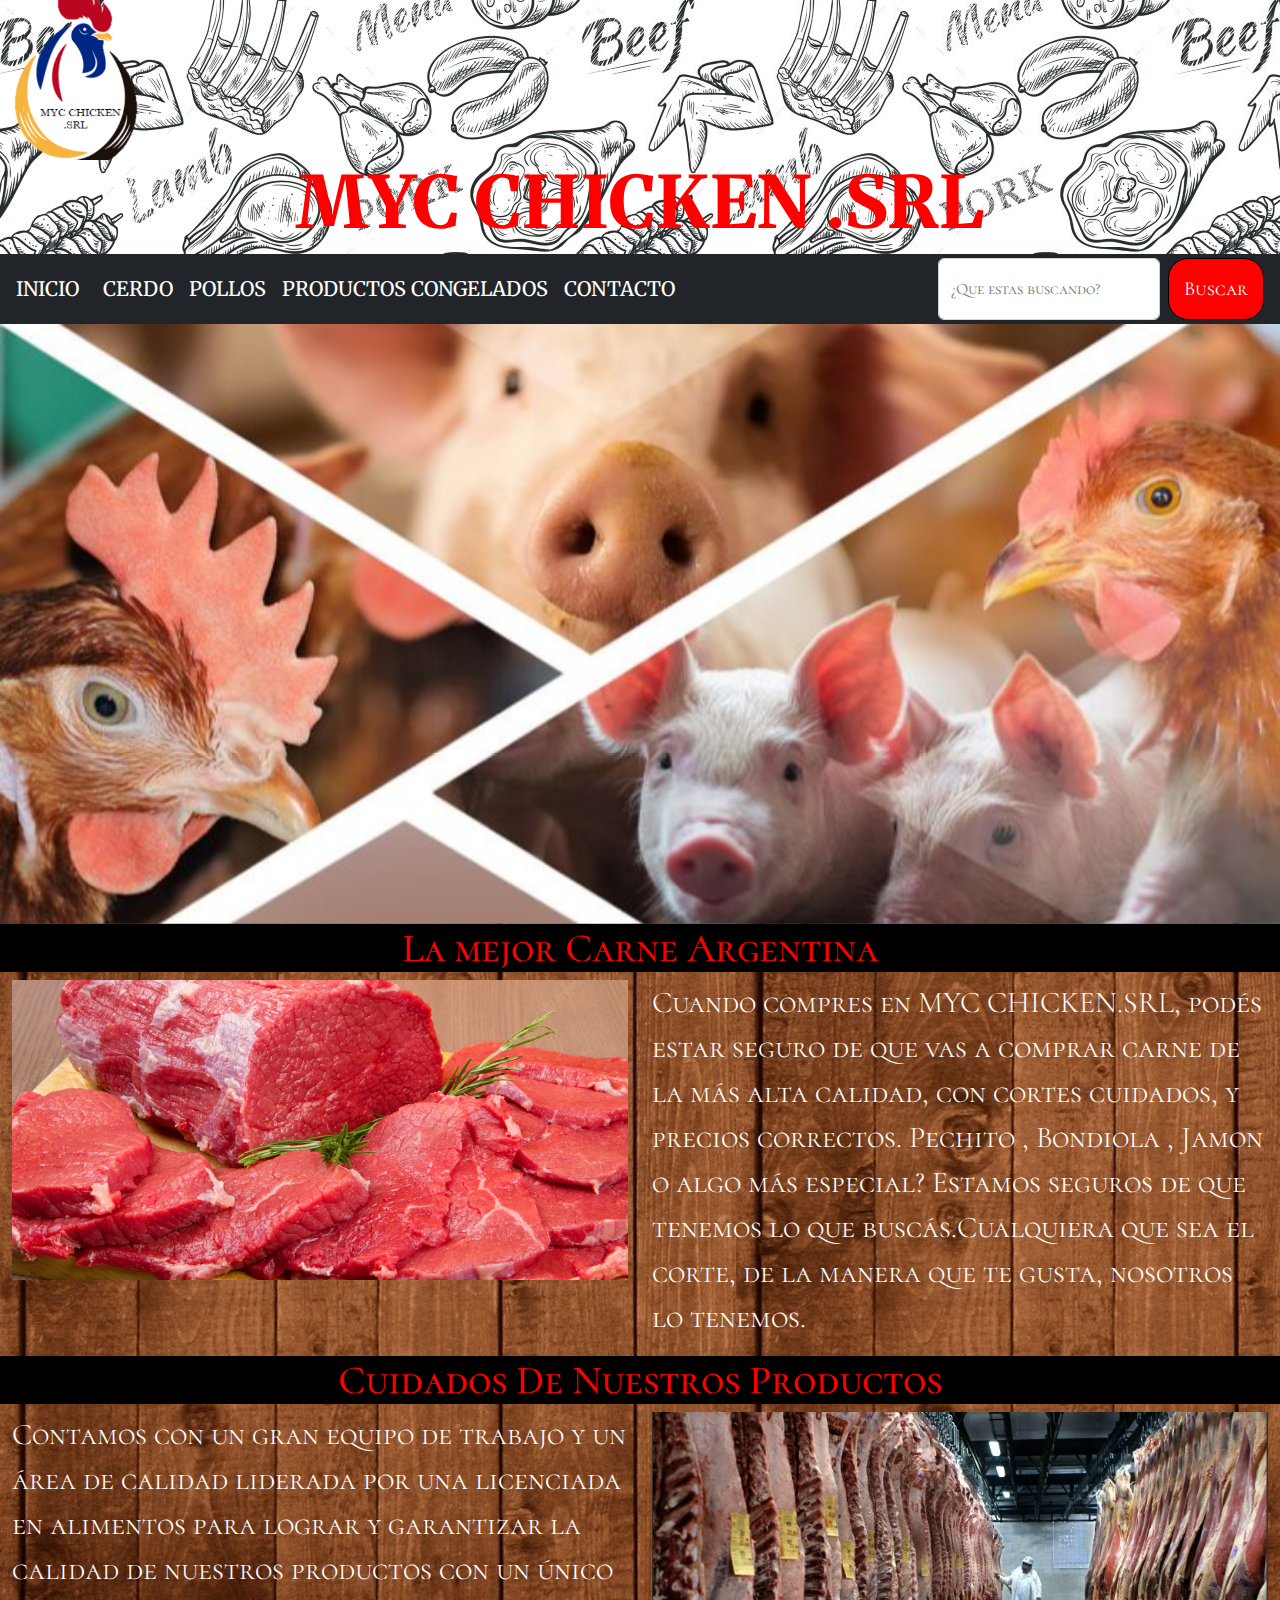
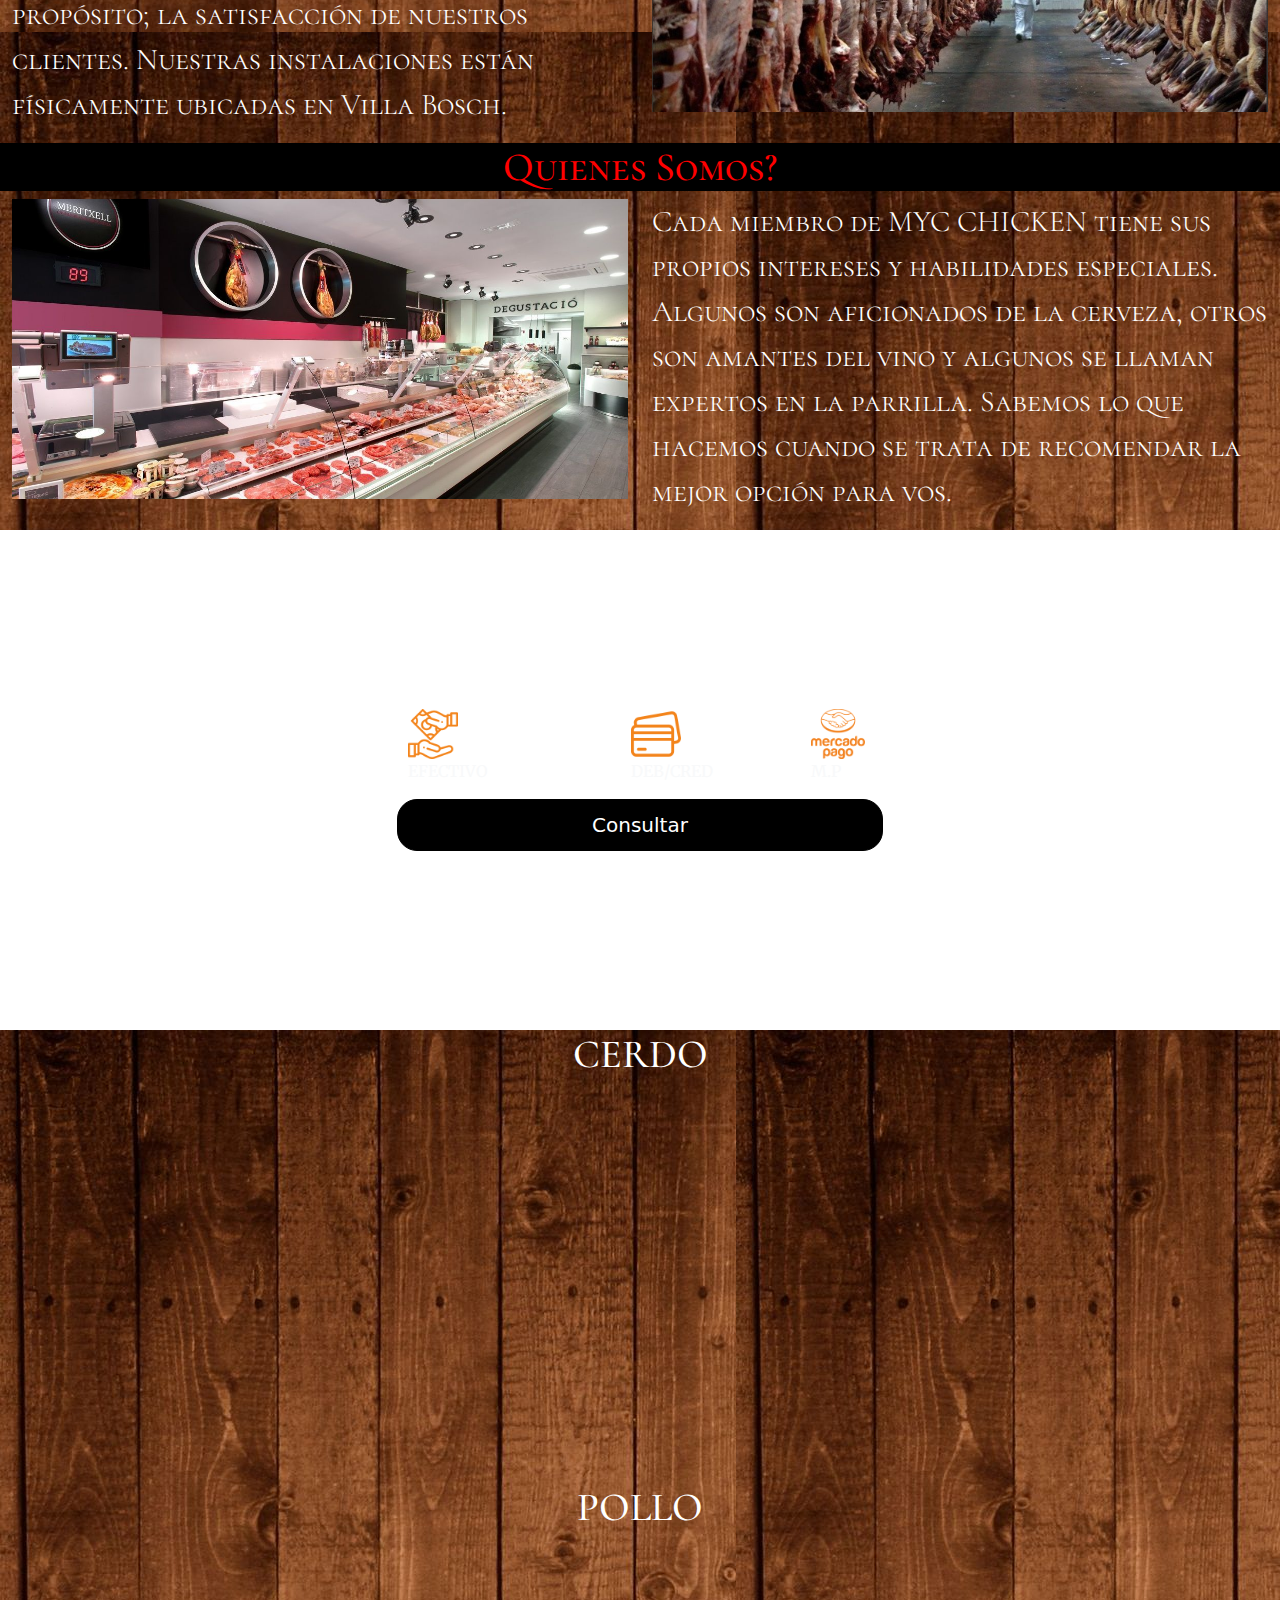
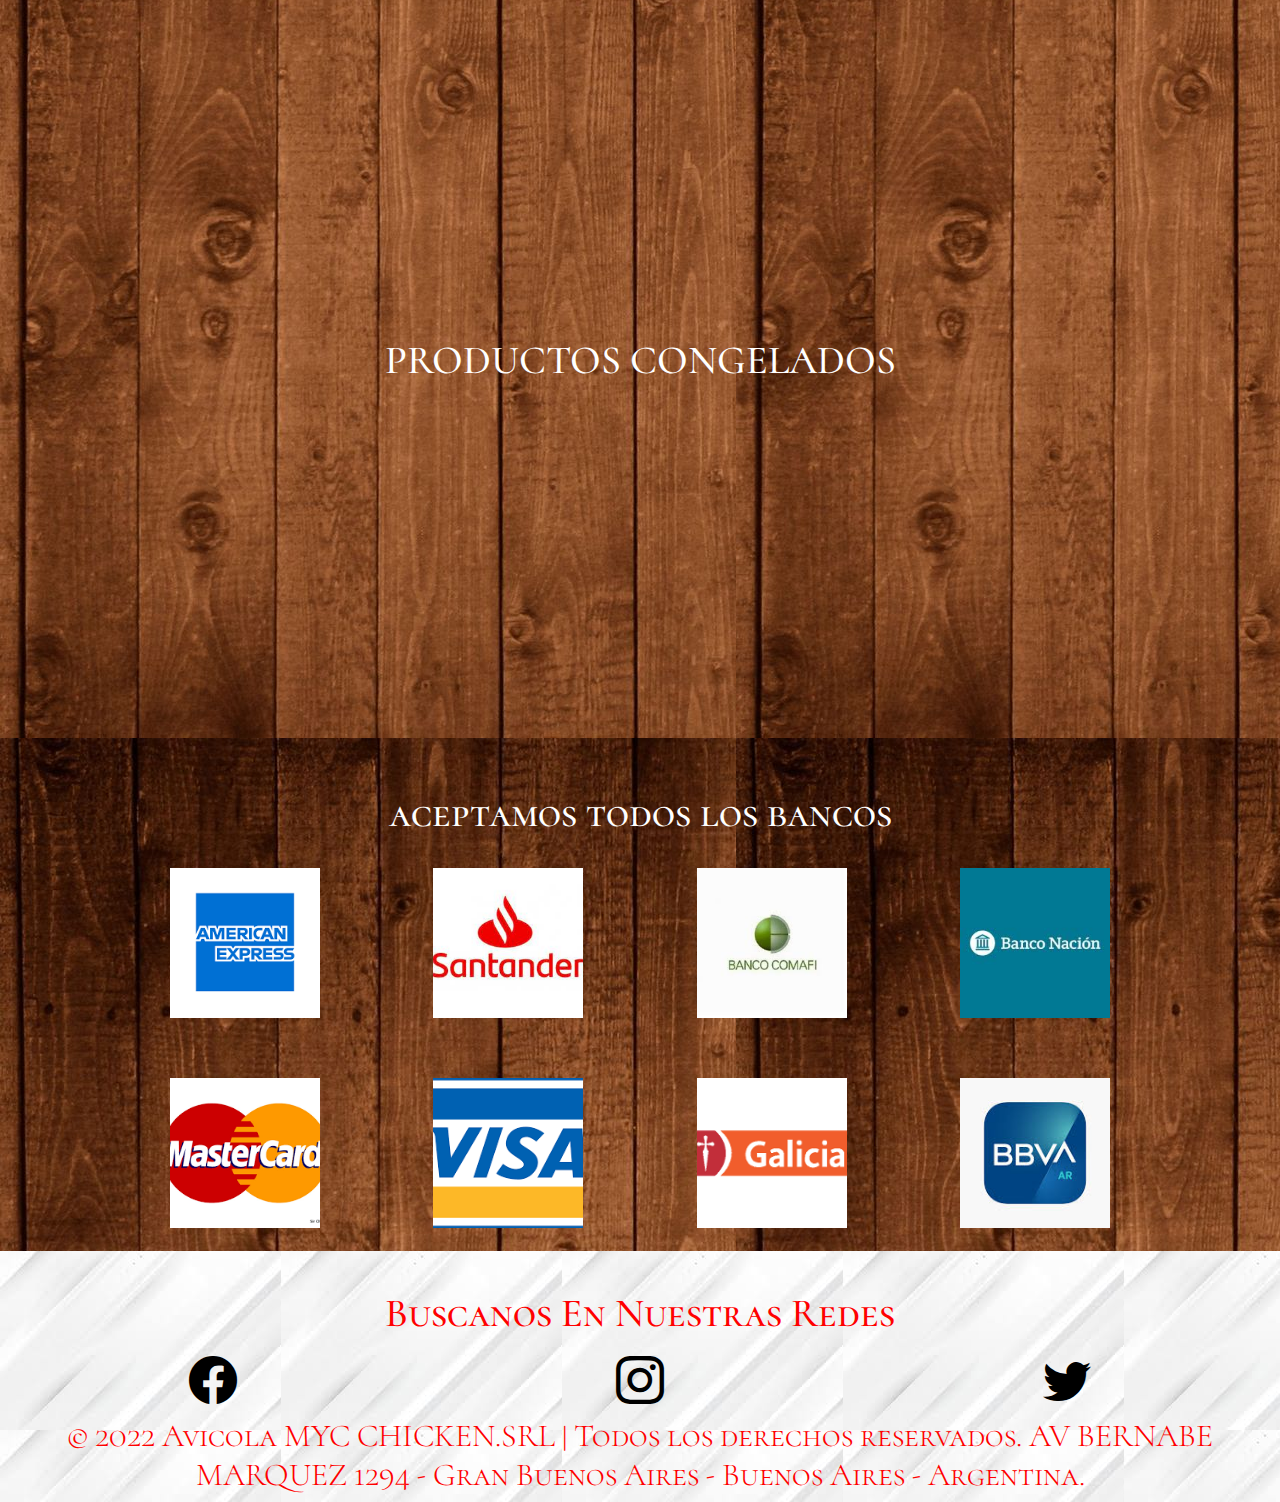
==== commit db6e958c: "arreglando alts y emprolijando html" ====
--- a/index.html
+++ b/index.html
@@ -61,12 +61,11 @@
             </ul>
             <form class="d-flex" role="search">
               <input class="form-control me-2" type="search" placeholder="¿Que estas buscando?" aria-label="Search">
-              <button class="btn btn-danger" type="submit">Buscar</button>
+              <button class="enviar" type="submit">Buscar</button>
             </form>
           </div>
         </div>
-      </nav>
-      
+      </nav> 
     </header>
     <!------------ main -------------->
     <main>
@@ -75,13 +74,13 @@
             <div id="carouselExampleSlidesOnly" class="carousel  slide"   data-bs-ride="carousel">
               <div class="carousel-inner">
                 <div class="carousel-item active" data-bs-interval=3000>
-                  <img src="./img/AvesyCerdos.jpg" class="carousel-img d-block w-100" height="500px" alt="staff-MYCCHICKEN">
+                  <img src="./img/AvesyCerdos.jpg" class="carousel-img d-block w-100" height="600px" alt="staff-MYCCHICKEN">
                 </div>
                 <div class="carousel-item" data-bs-interval=3000>
-                  <img src="./img/caro3.jpg" class="carousel-img d-block w-100" height="500px" alt="staff-MYCCHICKEN">
+                  <img src="./img/caro3.jpg" class="carousel-img d-block w-100" height="600px" alt="staff-MYCCHICKEN">
                 </div>
                 <div class="carousel-item" data-bs-interval=3000>
-                  <img src="./img/caro.png" class="carousel-img d-block w-100" height="500px"  alt="staff-MYCCHICKEN">
+                  <img src="./img/caro.png" class="carousel-img d-block w-100" height="600px"  alt="staff-MYCCHICKEN">
                 </div>
               </div>
             </div>
@@ -89,103 +88,72 @@
        <div class="text-center">
         <h2 class="subtitulo">La mejor Carne Argentina</h2>
        </div>
-       <article class="container-fluid">
-        <div class="row">
-          <div class="col-lg-6">
-            <img class="muestraimg"  src="./img/Carne.jpg"  alt="Nuestra-Carne">
-          </div>
-          <div class="texto col-lg-6 ">
-            
-              <p>Cuando compres en MYC CHICKEN.SRL, podés estar seguro de que vas a comprar carne de la más alta calidad, con cortes cuidados, y precios correctos. Pechito , Bondiola , Jamon o algo más especial? Estamos seguros de que tenemos lo que buscás.Cualquiera que sea el corte, de la manera que te gusta, nosotros lo tenemos.</p>
-           </div>
-        </div>
-       </article>
-       <div class="text-center">
-       <h2 class="subtitulo">Cuidados De Nuestros Productos</h2>
-       </div>
-      
-       <article class="container-fluid">
-        <div class="row">
-          <div class="texto col-lg-6 ">
-            
+        <article class="container-fluid">
+          <div class="row">
+            <div class="col-lg-6">
+              <img class="muestraimg"  src="./img/Carne.jpg"  alt="carne-calidad">
+            </div>
+            <div class="texto col-lg-6 ">
+              <p>Cuando compres en MYC CHICKEN.SRL, podés estar seguro de que vas a comprar carne de la más alta calidad, con cortes cuidados, y precios correctos. Pechito , Bondiola , Jamon o algo más especial? Estamos seguros de que tenemos lo que buscás.Cualquiera que sea el corte, de la manera que te gusta, nosotros lo tenemos.
+              </p>
+            </div>
+          </div>
+        </article>
+        <div class="text-center">
+          <h2 class="subtitulo">Cuidados De Nuestros Productos</h2>
+        </div>
+        <article class="container-fluid">
+          <div class="row">
+            <div class="texto col-lg-6 ">
               <p>
-                Contamos con un gran equipo de trabajo y un área de calidad liderada por una licenciada en alimentos para lograr y garantizar la calidad de nuestros productos con un único propósito; la satisfacción de nuestros clientes. Nuestras instalaciones están físicamente ubicadas en Villa Bosch.</p>
-           </div>
+                Contamos con un gran equipo de trabajo y un área de calidad liderada por una licenciada en alimentos    para lograr y garantizar la calidad de nuestros productos con un único propósito; la satisfacción de nuestros clientes. Nuestras instalaciones están físicamente ubicadas en Villa Bosch.
+              </p>
+          </div>
            <div class="col-lg-6 container-fluid ">
-            <img class="muestraimg"  src="./img/cuidado2.jpg"alt="Cuidados-carne">
-          </div>
-        </div>
-       </article>
+              <img class="muestraimg"  src="./img/cuidado2.jpg"alt="Cuidados-carne">
+            </div>
+          </div>
+        </article>
           <div class="text-center ">
             <h2 class="subtitulo">Quienes Somos?</h2>
           </div>
-       <article class="container-fluid">
-        <div class="row">
-          <div class="col-lg-6 ">
-            <img class="muestraimg"  src="./img/nosotros2.jpg" alt="Sobre-nosotros">
-          </div>
-          <div class="texto col-lg-6 ">
-            <p>
-              Cada miembro de MYC CHICKEN tiene sus propios intereses y habilidades especiales. Algunos son aficionados de la cerveza, otros son amantes del vino y algunos se llaman expertos en la parrilla. Sabemos lo que hacemos cuando se trata de recomendar la mejor opción para vos.</p>
-              
-           </div>
-        </div>
-       </article>
+        <article class="container-fluid">
+          <div class="row">
+            <div class="col-lg-6 ">
+              <img class="muestraimg"  src="./img/nosotros2.jpg" alt="Sobre-nosotros-granja">
+            </div>
+            <div class="texto col-lg-6 ">
+              <p>
+                Cada miembro de MYC CHICKEN tiene sus propios intereses y habilidades especiales. Algunos son aficionados de la cerveza, otros son amantes del vino y algunos se llaman expertos en la parrilla. Sabemos lo que hacemos cuando se trata de recomendar la mejor opción para vos.
+              </p>
+            </div>
+          </div>
+        </article>
       </section>
       <!-----------------pagos-------------- -->
       <section class="parala" id="seccion1">
           <div class=" row d-flex justify-content-evenly  m-5">
-             <div class="col-5">
-               <img class="" src="./img/transfer.png" height="50px" alt="Efectivo">
-               <p class="tarj text-light">EFECTIVO</p>
-            </div>
-            <div class="col-4">
-              <img class="" src="./img/transfer2.png" height="50px" alt="Transferencia">
-              <p class="tarj text-light">DEB/CRED</p>
-            </div>
-            <div class="col-2 ">
-              <img class="" src="./img/transfer3.png" height="50px" alt="Mercado-pago">
-              <p class="tarj text-light ">M.P</p>
-            </div>
-            <div class="d-grid gap-2">
-              <button class="boton btn btn-secondary btn-lg" type="button">Consultar</button>
-            </div>
+              <div class="col-5">
+                <img class="" src="./img/transfer.png" height="50px" alt="Efectivo">
+                <p class="tarj text-light">EFECTIVO</p>
+              </div>
+              <div class="col-4">
+                <img class="" src="./img/transfer2.png" height="50px" alt="Transferencia">
+                <p class="tarj text-light">DEB/CRED</p>
+              </div>
+              <div class="col-2 ">
+                <img class="" src="./img/transfer3.png" height="50px" alt="Mercado-pago">
+                <p class="tarj text-light ">M.P</p>
+              </div>
+              <div class="d-grid gap-2">
+                <button class="boton btn btn-secondary btn-lg" type="button">Consultar</button>
+              </div>
           </div>
       </section>
       <!----------------------- main2 -------------------->
       <section class="mainend">
-        <!-- <article>
-          <div>
-            <h2 class="subtitulo text-center">aceptamos todos los bancos</h2>
-          </div>
-          <section class="bancos">
-            <div class="bancosimg">
-              
-                <img class="banco1" src="./img/american2.png" alt="">
-             
-                <img class="banco2"  src="./img/santander.jpg" alt="">
-             
-                <img class="banco3"  src="./img/comafi3.jpg" alt="">
-              
-                <img class="banco4"  src="./img/nacion.jpg" alt="">
-              
-                <img class="banco5"  src="./img/master.png" alt="">
-              
-                <img class="banco6"  src="./img/visa.png" alt="">
-
-                <img class="banco7" src="./img/galicia.png" alt="">
-
-                <img class="banco8" src="./img/bbva.jpg" alt="">
-
-
-                
-              
-            </div>
-          </section> -->
-          <div>
-          <h2 class="subtitulo text-center">
-            CERDO
-          </h2>
+          <div>
+            <h2 class="subtitulo text-center">CERDO</h2>
           </div>
           <div class="card-group">
             <div data-aos="zoom-in-right" data-aos-duration="1500" class="card">
@@ -219,10 +187,8 @@
         </article>
         <article>
           <div>
-            <h2 class="subtitulo text-center ">
-              POLLO
-            </h2>
-            </div>
+            <h2 class="subtitulo text-center ">POLLO</h2>
+          </div>
             <div class="card-group">
               <div data-aos="zoom-in-right"data-aos-duration="1500" class="card">
                 <img src="./img/polloentero.jpg" class="cardimg card-img-top" width="320px" alt="Pollo-entero">
@@ -255,9 +221,7 @@
         </article>
         <article>
           <div>
-            <h2 class="subtitulo text-center ">
-            PRODUCTOS CONGELADOS
-            </h2>
+            <h2 class="subtitulo text-center ">PRODUCTOS CONGELADOS</h2>
           </div>
           <div class="card-group">
             <div data-aos="zoom-in-right"data-aos-duration="1500" class="card">
@@ -269,17 +233,17 @@
                 </div>
               </div>
             </div>
-          <div data-aos="zoom-in"data-aos-duration="1500" class="card">
-            <img src="./img/patitas7.jpg"  class="cardimg card-img-top" width="320px" alt="Patitas-pollo">
-            <div class="card-bodyy">
-              <h5 class=" subtitulo  text-center">Patitas</h5>
-              <div class="text-center">
-                <a class="botonCongelados btn btn-danger " href="./pages/productoscongelados.html" role="button"><img class="" src="./img/carrito2.png" height="25" width="25" alt="Carrito-Comprar" >Comprar</a>
-              </div>
-            </div>
-          </div>
-          <div data-aos="zoom-in-left"data-aos-duration="1500" class="card">
-              <img src="./img/medallon3.jpg" class="cardimg card-img-top" width="320px" alt="Medallon-jamon">
+            <div data-aos="zoom-in"data-aos-duration="1500" class="card">
+                <img src="./img/patitas7.jpg"  class="cardimg card-img-top" width="320px" alt="Patitas-pollo">
+              <div class="card-bodyy">
+                  <h5 class=" subtitulo  text-center">Patitas</h5>
+                <div class="text-center">
+                  <a class="botonCongelados btn btn-danger " href="./pages/productoscongelados.html" role="button"><img class="" src="./img/carrito2.png" height="25" width="25" alt="Carrito-Comprar" >Comprar</a>
+                </div>
+              </div>
+            </div>
+            <div data-aos="zoom-in-left"data-aos-duration="1500" class="card">
+              <img src="./img/medallon3.jpg" class="cardimg card-img-top" width="320px" alt="Medallon-pollo">
               <h5 class="subtitulo text-center">Medallon</h5>
               <div class="text-center">
                 <a class="botonCongelados btn btn-danger " href="./pages/productoscongelados.html" role="button"><img class="" src="./img/carrito2.png" height="25" width="25" alt="Carrito-Comprar" >Comprar</a>
@@ -293,26 +257,14 @@
           </div>
           <div class="bancos">
             <div class="bancosimg">
-              
-                <img class="banco1" src="./img/american2.png" alt="">
-             
-                <img class="banco2"  src="./img/santander.jpg" alt="">
-             
-                <img class="banco3"  src="./img/comafi3.jpg" alt="">
-              
-                <img class="banco4"  src="./img/nacion.jpg" alt="">
-              
-                <img class="banco5"  src="./img/master.png" alt="">
-              
-                <img class="banco6"  src="./img/visa.png" alt="">
-
-                <img class="banco7" src="./img/galicia.png" alt="">
-
-                <img class="banco8" src="./img/bbva.jpg" alt="">
-
-
-                
-              
+                <img class="banco1" src="./img/american2.png" alt="banco-american-express">
+                <img class="banco2"  src="./img/santander.jpg" alt="banco-santander">
+                <img class="banco3"  src="./img/comafi3.jpg" alt="banco-comafi">
+                <img class="banco4"  src="./img/nacion.jpg" alt="banco-nacion">
+                <img class="banco5"  src="./img/master.png" alt="banco-mastercard">
+                <img class="banco6"  src="./img/visa.png" alt="banco-visa">
+                <img class="banco7" src="./img/galicia.png" alt="banco-galicia">
+                <img class="banco8" src="./img/bbva.jpg" alt="banco-bbva">
             </div>
           </div>
       </section>
--- a/css/styles.css
+++ b/css/styles.css
@@ -169,10 +169,7 @@
   background-color: red;
   color: white;
   font-size: 20px;
-}
-
-.carousel-inner {
-  max-height: 30rem;
+  padding: 15px;
 }
 
 .bancos {
@@ -279,7 +276,7 @@
 }
 
 .cardimg {
-  height: 300px;
+  height: 250px;
 }
 
 .card-body {
